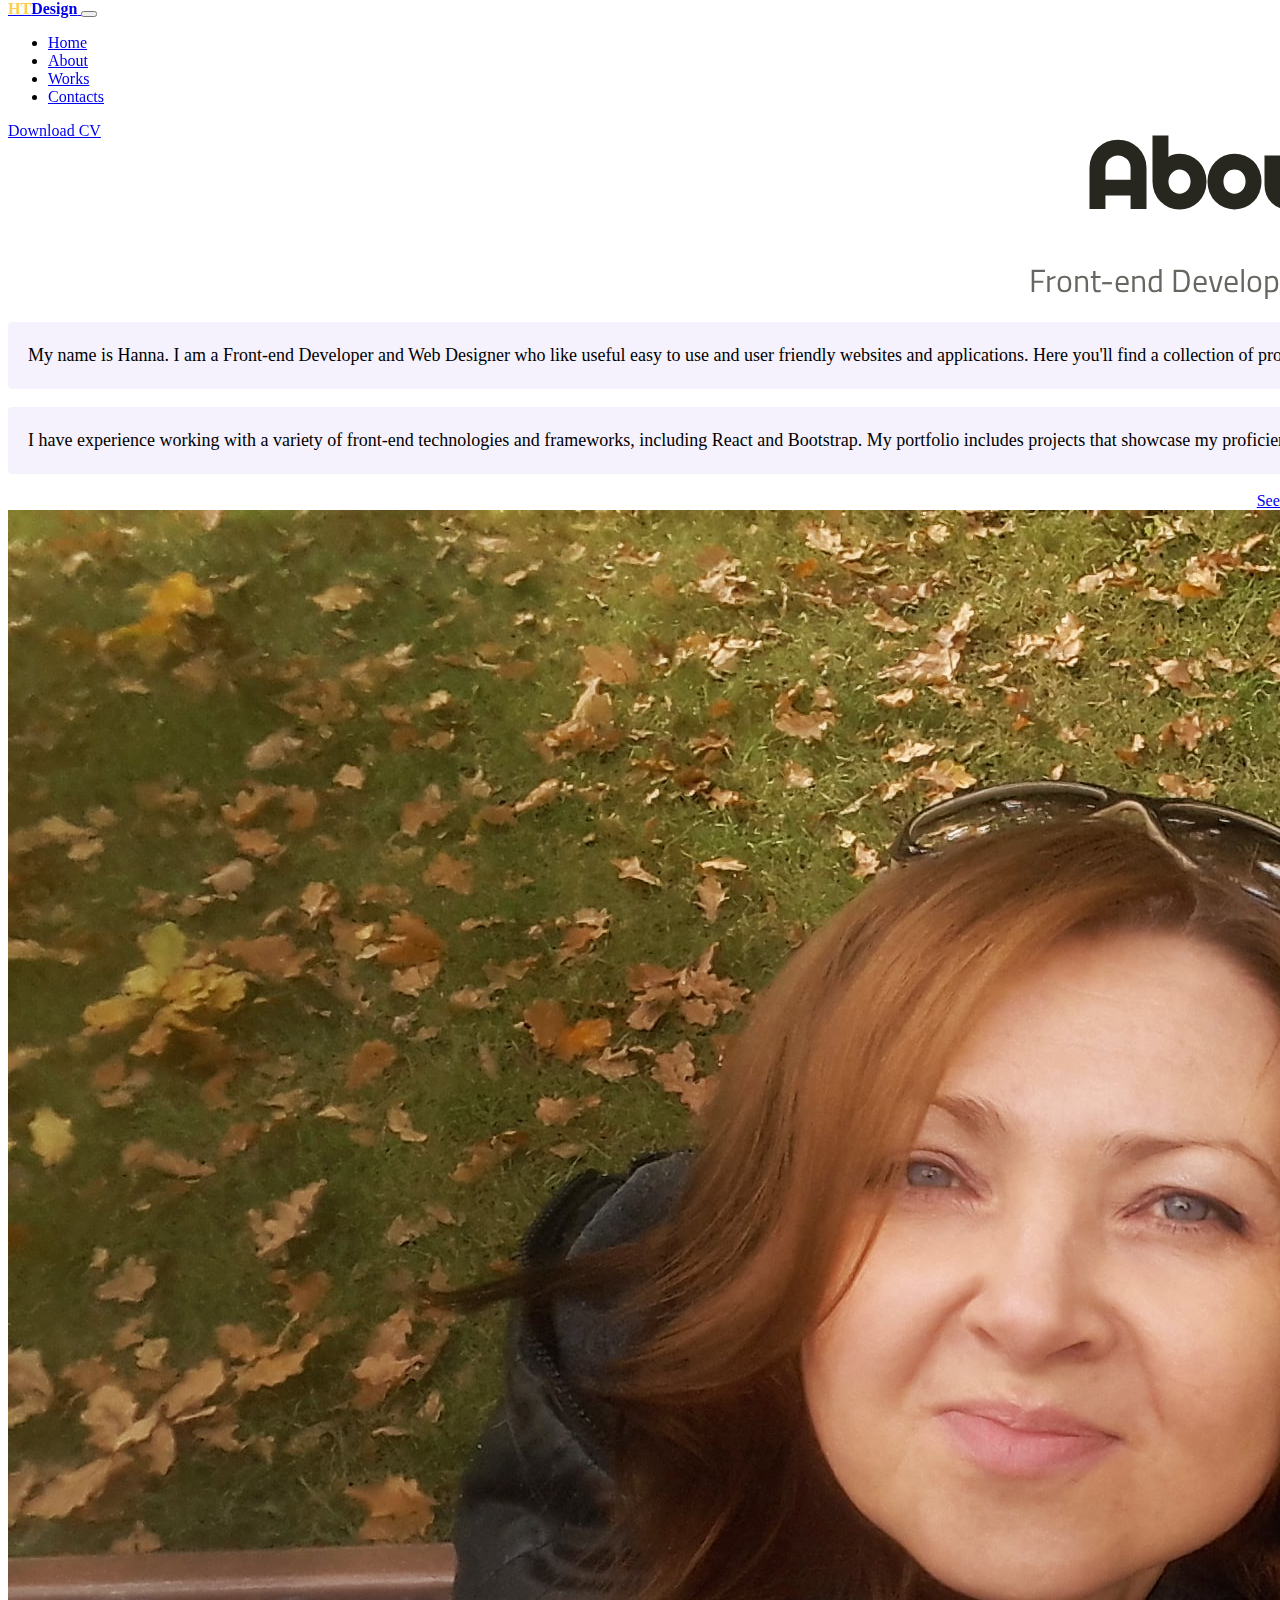
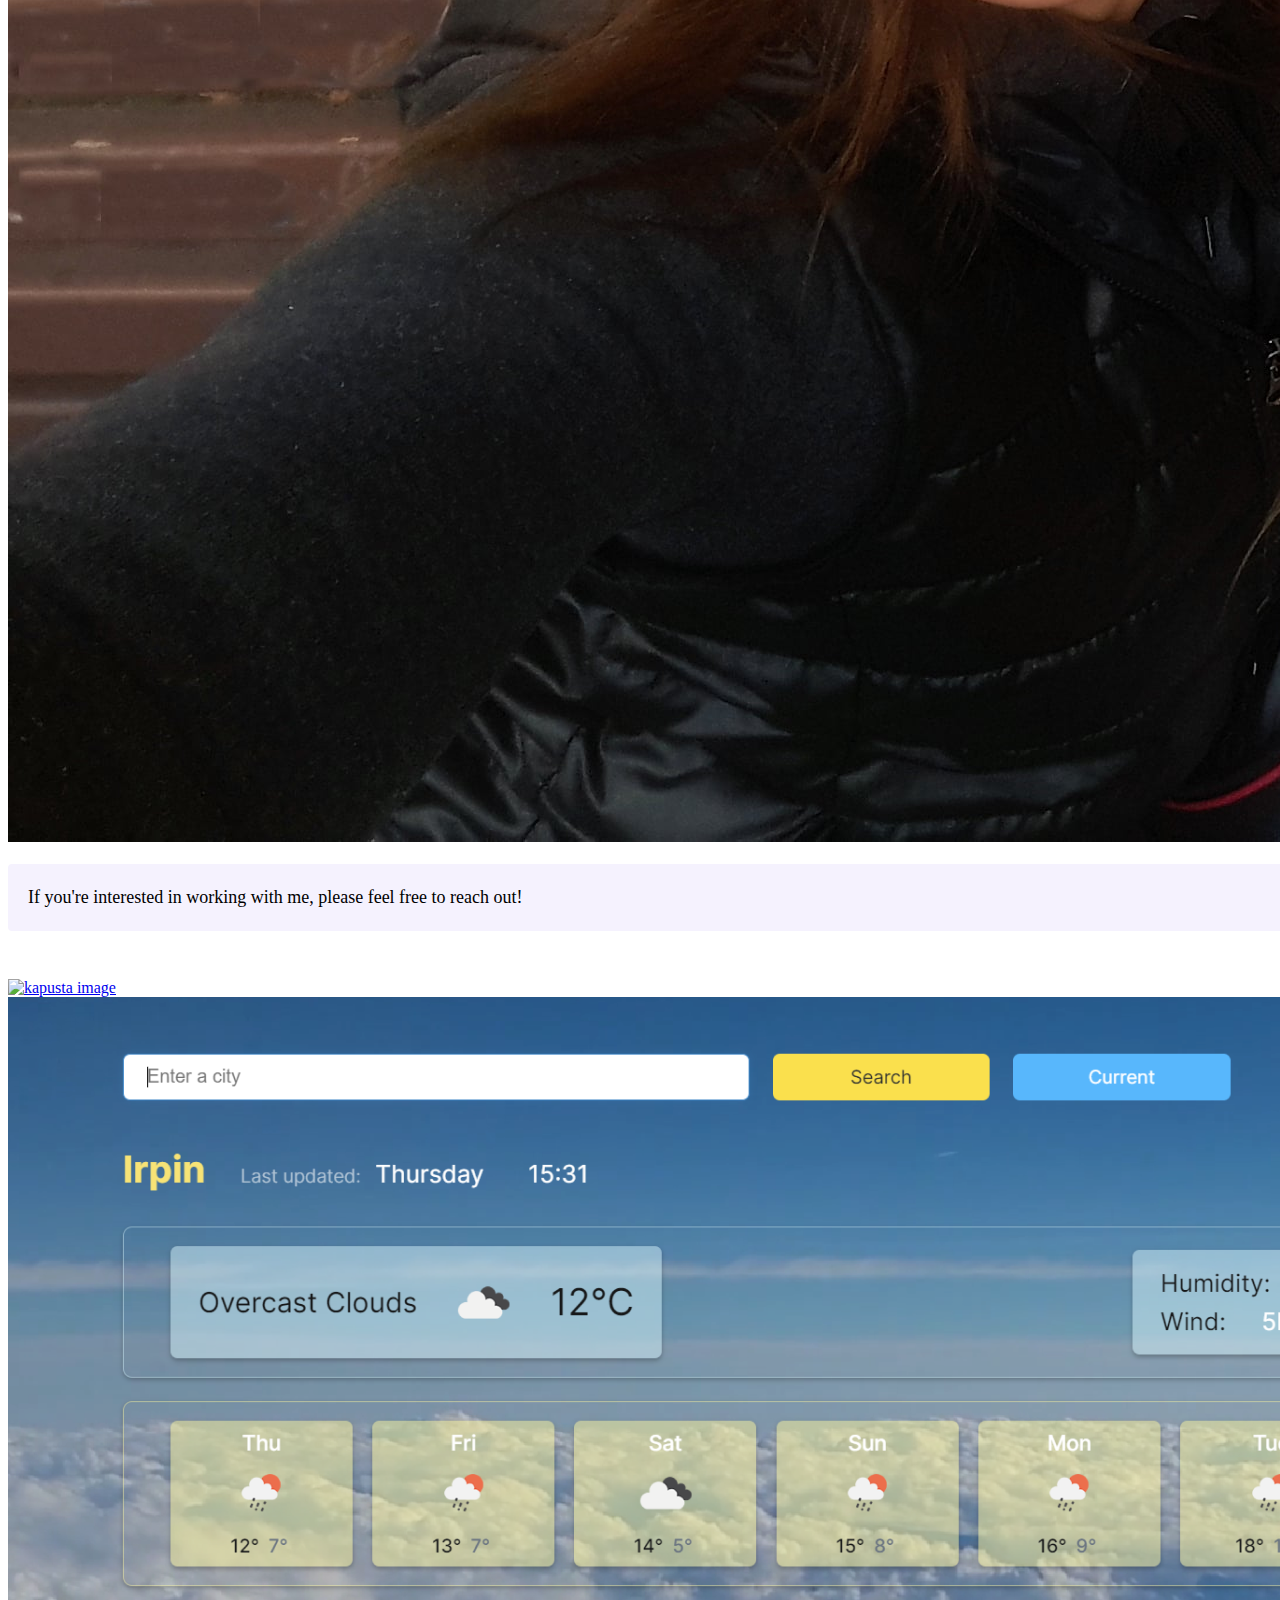
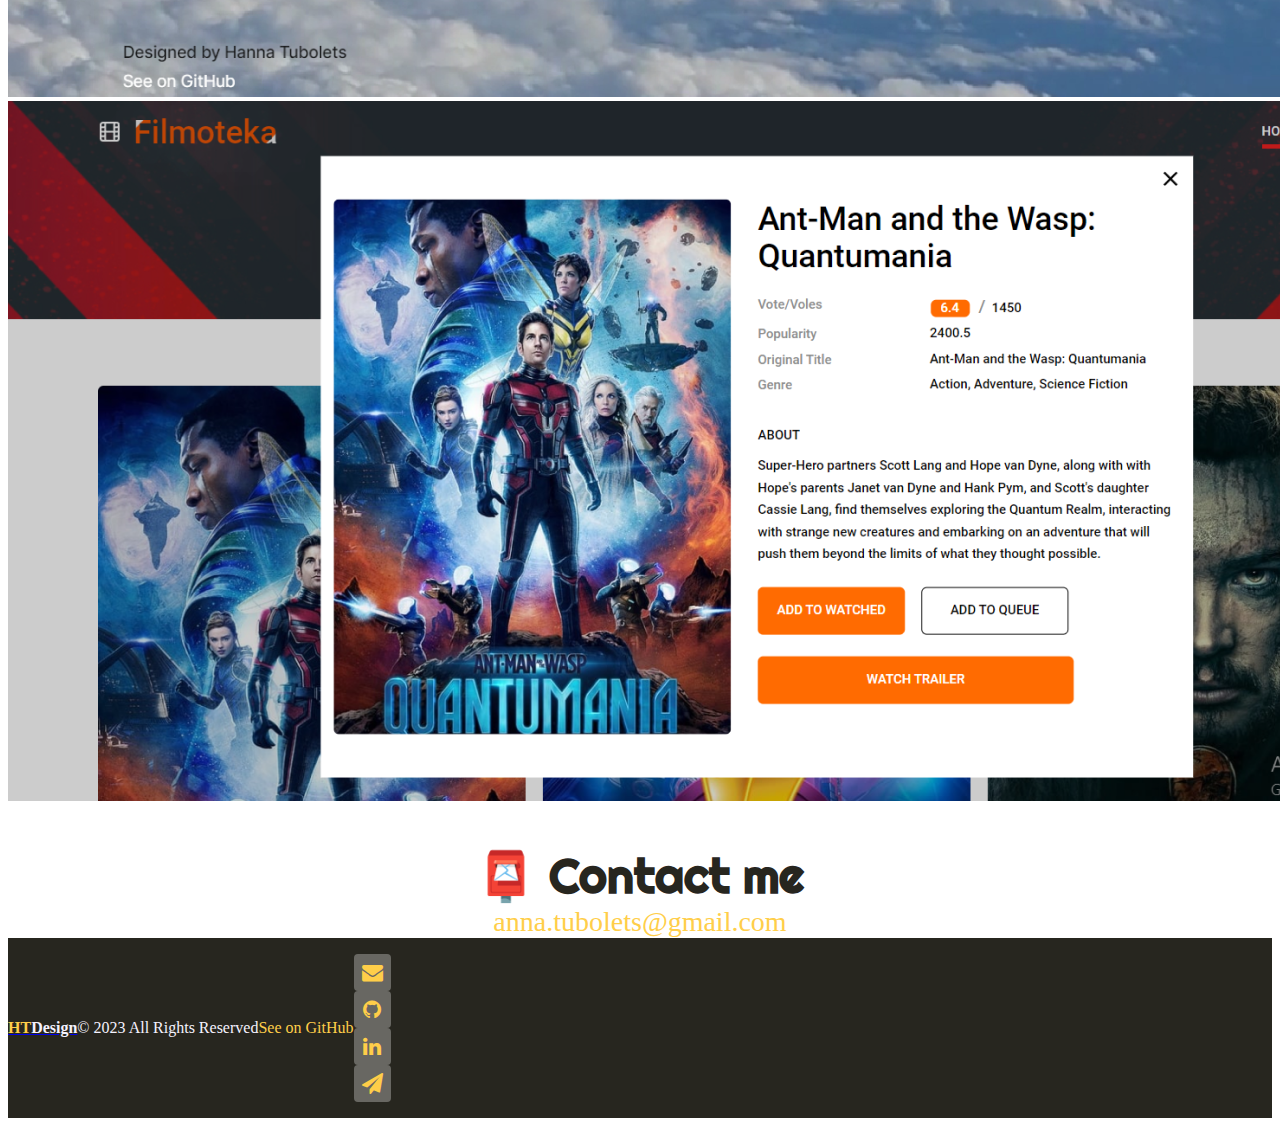
==== about.html @ 60e2f63e "Added link GitHub in footer" ====
<!DOCTYPE html>
<html lang="en">
  <head>
    <meta charset="UTF-8" />
    <meta http-equiv="X-UA-Compatible" content="IE=edge" />
    <meta name="viewport" content="width=device-width, initial-scale=1.0" />
    <meta
      name="description"
      content="About Hanna Tubolets, Front-end developer based in Europe"
    />
    <link rel="stylesheet" href="/src/style.css" />
    <link
      href="https://cdn.jsdelivr.net/npm/bootstrap@5.0.2/dist/css/bootstrap.min.css"
      rel="stylesheet"
      integrity="sha384-EVSTQN3/azprG1Anm3QDgpJLIm9Nao0Yz1ztcQTwFspd3yD65VohhpuuCOmLASjC"
      crossorigin="anonymous"
    />

    <title>About Front-end developer Hanna Tubolets</title>
    <link rel="preconnect" href="https://fonts.googleapis.com" />
    <link rel="preconnect" href="https://fonts.gstatic.com" crossorigin />
    <link
      href="https://fonts.googleapis.com/css2?family=Righteous&family=Titillium+Web:wght@400;600;700;900&display=swap"
      rel="stylesheet"
    />
    <link
      href="//maxcdn.bootstrapcdn.com/font-awesome/4.5.0/css/font-awesome.min.css"
      rel="stylesheet"
    />
  </head>
  <body>
    <header class="header">
      <nav class="navbar navbar-expand-lg navbar-dark bg-dark pt-3 pb-3">
        <div class="container">
          <a class="navbar-brand" href="/index.html" title="Homepage"
            ><span class="yellow"><b>HT</b></span
            ><b>Design</b>
          </a>
          <button
            class="navbar-toggler"
            type="button"
            data-bs-toggle="collapse"
            data-bs-target="#navbarNav"
            aria-controls="navbarNav"
            aria-expanded="false"
            aria-label="Toggle navigation"
          >
            <span class="navbar-toggler-icon"></span>
          </button>
          <div class="collapse navbar-collapse" id="navbarNav">
            <ul class="navbar-nav">
              <li class="nav-item">
                <a
                  class="nav-link active"
                  aria-current="page"
                  href="/index.html"
                  title="Homepage"
                  >Home</a
                >
              </li>
              <li class="nav-item">
                <a
                  class="nav-link"
                  href="/about.html"
                  title="About Hanna Tubolets"
                  >About</a
                >
              </li>
              <li class="nav-item">
                <a
                  class="nav-link"
                  href="/works.html"
                  title="Front-end projects of Hanna Tubolets"
                  >Works</a
                >
              </li>
              <li class="nav-item">
                <a
                  class="nav-link"
                  href="/contacts.html"
                  title="Hanna Tubolets contact information"
                  >Contacts</a
                >
              </li>
            </ul>
          </div>
          <a
            href="https://drive.google.com/file/d/14vQZmYTG_U59ZghDZFjFi8AMeoW-Ms3b/view?usp=share_link"
            class="btn btn-outline-warning px-4"
            download=""
            target="_blank"
            title="Download CV"
            >Download CV</a
          >
        </div>
      </nav>
    </header>

    <main>
      <div class="about-paragraphs about">
        <button onclick="topFunction()" id="myBtn" title="Go to top">
          Top
        </button>
        <div class="container">
          <div class="row">
            <div class="col-lg-6">
              <h1 class="main-heading">About m<span class="yellow">e</span></h1>
              <h3 class="sub-heading mb-5">
                Front-end Developer from Irpin, Ukraine
              </h3>
              <p class="txt">
                My name is Hanna. I am a Front-end Developer and Web Designer
                who like useful easy to use and user friendly websites and
                applications. Here you'll find a collection of projects that
                demonstrate my skills and expertise in creating visually
                appealing and functional user interfaces using HTML, CSS,
                JavaScript and React.
              </p>
              <p class="txt">
                I have experience working with a variety of front-end
                technologies and frameworks, including React and Bootstrap. My
                portfolio includes projects that showcase my proficiency in
                these tools and techniques, as well as my ability to design
                responsive and accessible user interfaces.
              </p>

              <div class="center">
                <a
                  href="works.html"
                  class="btn btn-warning mt-3 mb-5 btn-lg px-5 center"
                  title="Hanna Tubolets contacts"
                >
                  See Projects
                </a>
              </div>
            </div>
            <div class="col-lg-6">
              <img
                src="src/images/hanna-tubolets-2.jpg"
                alt="Hanna Tubolets"
                class="img-fluid shadow p-2 mb-3 bg-body rounded mt-5"
              />
              <p class="txt">
                If you're interested in working with me, please feel free to
                reach out!
              </p>
            </div>
          </div>
        </div>
      </div>

      <div class="container">
        <div class="row">
          <div class="col-sm-4">
            <a
              href="https://hannatubolets.github.io/kapusta-team-project/login"
              target="_blank"
              title="kapusta app link"
            >
              <img
                class="img-fluid rounded shadow p-2 mb-5 bg-body rounded"
                src="/src/images/Kapusta-img.png"
                alt="kapusta image"
              />
            </a>
          </div>

          <div class="col-sm-4">
            <a
              href="https://friendly-arithmetic-50e5c3.netlify.app/"
              target="_blank"
              title="weather app link"
            >
              <img
                class="img-fluid rounded shadow p-2 mb-5 bg-body rounded"
                src="/src/images/weather-img.png"
                alt="weather image"
              />
            </a>
          </div>

          <div class="col-sm-4">
            <a
              href="https://hannatubolets.github.io/filmoteka-team-project/"
              target="_blank"
              title="filmoteka app link"
            >
              <img
                class="img-fluid rounded shadow p-2 mb-5 bg-body rounded"
                src="/src/images/filmoteka-img.png"
                alt="filmoteka image"
              />
            </a>
          </div>
        </div>
      </div>
    </main>

    <footer>
      <div id="contact" class="mb-5">
        <h2 class="contact-heading mt-5">📮 Contact me</h2>
        <a
          href="mailto:anna.tubolets@gmail.com"
          class="email-link"
          title="Hanna Tubolets contact email"
        >
          anna.tubolets@gmail.com
        </a>
      </div>

      <div class="footer">
        <div
          class="container d-flex justify-content-between align-content-center footer"
        >
          <a
            class="navbar-brand text-decoration-none"
            href="/index.html"
            title="Homepage"
            ><span class="yellow"><b>HT</b></span
            ><b class="logo">Design</b>
          </a>
          © 2023 All Rights Reserved
          <a
            href="https://github.com/HannaTubolets/bootstrap-hw-portfolio"
            class="yellow github-link"
            target="_blank"
            title="Hanna Tubolets portfolio on GitHub"
            >See on GitHub</a
          >
          <div class="d-flex justify-content-center">
            <a
              href="mailto:anna.tubolets@gmail.com"
              class="email-link text-decoration-none mx-2 social-link"
              target="_blank"
              title="Hanna Tubolets contact email"
              ><i class="fa fa-solid fa-envelope"></i
            ></a>
            <a
              href="https://github.com/HannaTubolets"
              class="email-link text-decoration-none mx-2 social-link"
              target="_blank"
              title="Hanna Tubolets GitHub link"
              ><i class="fa fa-brands fa-github"></i
            ></a>
            <a
              href="https://www.linkedin.com/in/hanna-tubolets/"
              class="email-link text-decoration-none mx-2 social-link"
              target="_blank"
              title="Hanna Tubolets linkedin link"
              ><i class="fa fa-brands fa-linkedin"></i
            ></a>
            <a
              href="https://t.me/Hanna_HTDesign"
              class="email-link text-decoration-none mx-2 social-link"
              target="_blank"
              title="Hanna Tubolets Telegram link"
              ><i class="fa fa-solid fa-paper-plane"></i
            ></a>
          </div>
        </div>
      </div>
    </footer>

    <script src="src/index.js"></script>

    <script
      src="https://cdn.jsdelivr.net/npm/bootstrap@5.0.2/dist/js/bootstrap.bundle.min.js"
      integrity="sha384-MrcW6ZMFYlzcLA8Nl+NtUVF0sA7MsXsP1UyJoMp4YLEuNSfAP+JcXn/tWtIaxVXM"
      crossorigin="anonymous"
    ></script>
  </body>
</html>
---- src/style.css ----
:root {
  --primary-color: #ffce49;
  --secondary-color: #f5f2fe;
  --box-shadow: 0 5px 10px rgba(0, 0, 0, 0.3);
  --heading-font-family: 'Righteous', serif;
  --default-font-family: 'Titillium Web', sans-serif;
}

*/ body {
  margin: 0px auto;
  max-width: 100%;
  font-family: var(--default-font-family);
}

h1,
h2,
h3,
h4,
h5,
h6 {
  color: #27261f;
  font-family: var(--heading-font-family);
  font-weight: bold;
  margin-bottom: 0;
}

.logo {
  color: var(--secondary-color);
}

p {
  font-weight: normal;
}

.section {
  margin-top: 80px;
  margin-bottom: 80px;
}

.hero {
  background: var(--secondary-color);
  text-align: center;
  padding: 160px 16px 80px;
}

.main-heading {
  font-size: 96px;
  text-align: center;
  margin-top: 48px;
}

.yellow {
  color: var(--primary-color);
}

.heading {
  margin-top: 80px;
  font-size: 32px;
  font-family: 'Titillium Web';
}

.upper-heading,
.contact-heading {
  font-size: 48px;
  text-align: center;
}

.sub-heading {
  font-size: 32px;
  font-family: 'Titillium Web';
  font-weight: 400;
  opacity: 0.7;
  text-align: center;
  margin-top: 24px;
}

.txt {
  background: var(--secondary-color);
  padding: 20px;
  border-radius: 4px;
  font-size: 18px;
  line-height: 1.5;
  text-align: left;
}

.about-paragraphs {
  display: flex;
  margin: 30px 0;
}

.email-link {
  display: flex;
  justify-content: center;
  color: var(--primary-color);
  font-size: 28px;
  text-decoration: none;

  transition-property: color;
  transition-duration: 250ms;
  transition-timing-function: cubic-bezier(0.4, 0, 0.2, 1);
}

.email-link:hover {
  text-decoration: underline;
  color: #555;
}

.center {
  display: flex;
  align-content: center;
  margin: 0 auto;
}

.footer {
  background-color: #27261f;
  color: var(--secondary-color);
  padding: 8px 0;
  display: flex;
  flex-wrap: wrap;
  align-items: center;
}

.contact-block {
  background-color: var(--secondary-color);
  border-radius: 4px;
  padding: 24px 120px;
  display: flex;
  flex-wrap: wrap;
  align-items: center;
  justify-content: space-between;
}

.social-link {
  font-size: 21px;
  padding: 8px;
  background: rgba(255, 255, 255, 0.3);
  border-radius: 4px;
}

.social-link:hover {
  color: var(--secondary-color);
}

.header {
  position: fixed;
  top: 0;
  width: 100%;
}

.about {
  margin-top: 64px;
}

.github-link {
  text-decoration: none;
  transition-property: color;
  transition-duration: 250ms;
  transition-timing-function: cubic-bezier(0.4, 0, 0.2, 1);
}

.github-link:hover {
  color: var(--secondary-color);
}

@media (max-width: 768px) {
  .main-heading {
    font-size: 48px;
    line-height: 1.5;
  }

  .upper-heading {
    font-size: 32px;
    text-align: center;
  }

  .app-heading,
  .contact-heading {
    text-align: center;
    font-size: 32px;
  }

  .app-link {
    display: block;
    text-align: center;
    margin-top: 40px;
  }

  .section {
    margin-top: 64px;
    margin-bottom: 64px;
  }

  .more-link {
    text-align: center;
  }

  .hero {
    padding: 120px 16px;
  }

  .heading {
    margin-top: 80px;
  }

  .sub-heading {
    font-size: 24px;
  }
}

/* Up-button */
#myBtn {
  display: none; /* Hidden by default */
  position: fixed; /* Fixed/sticky position */
  bottom: 20px; /* Place the button at the bottom of the page */
  right: 30px; /* Place the button 30px from the right */
  z-index: 99; /* Make sure it does not overlap */
  border: none; /* Remove borders */
  outline: none; /* Remove outline */
  background-color: var(--primary-color); /* Set a background color */
  color: #27261f; /* Text color */
  cursor: pointer; /* Add a mouse pointer on hover */
  padding: 15px; /* Some padding */
  border-radius: 4px; /* Rounded corners */
  font-size: 18px; /* Increase font size */

  transition-property: color, background-color;
  transition-duration: 250ms;
  transition-timing-function: cubic-bezier(0.4, 0, 0.2, 1);
}

#myBtn:hover {
  background-color: #555; /* Add a dark-grey background on hover */
  color: white;
}
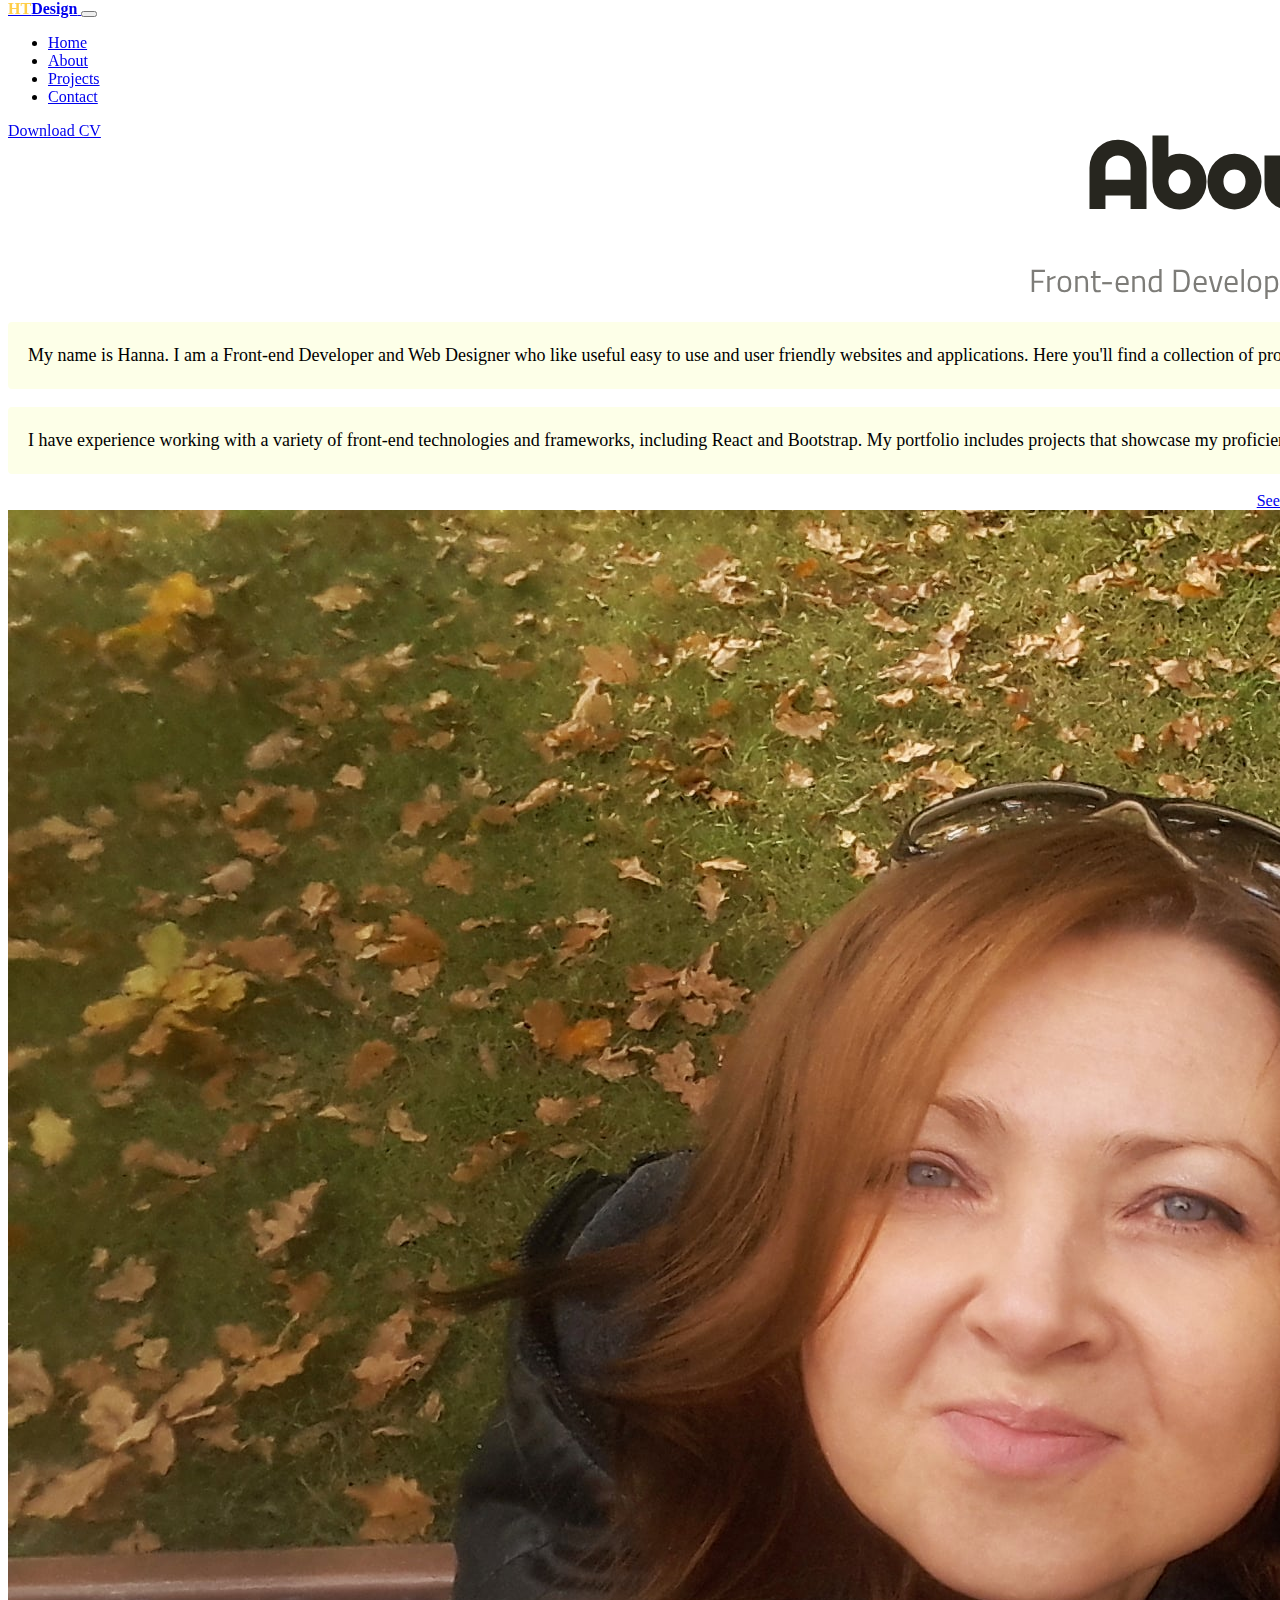
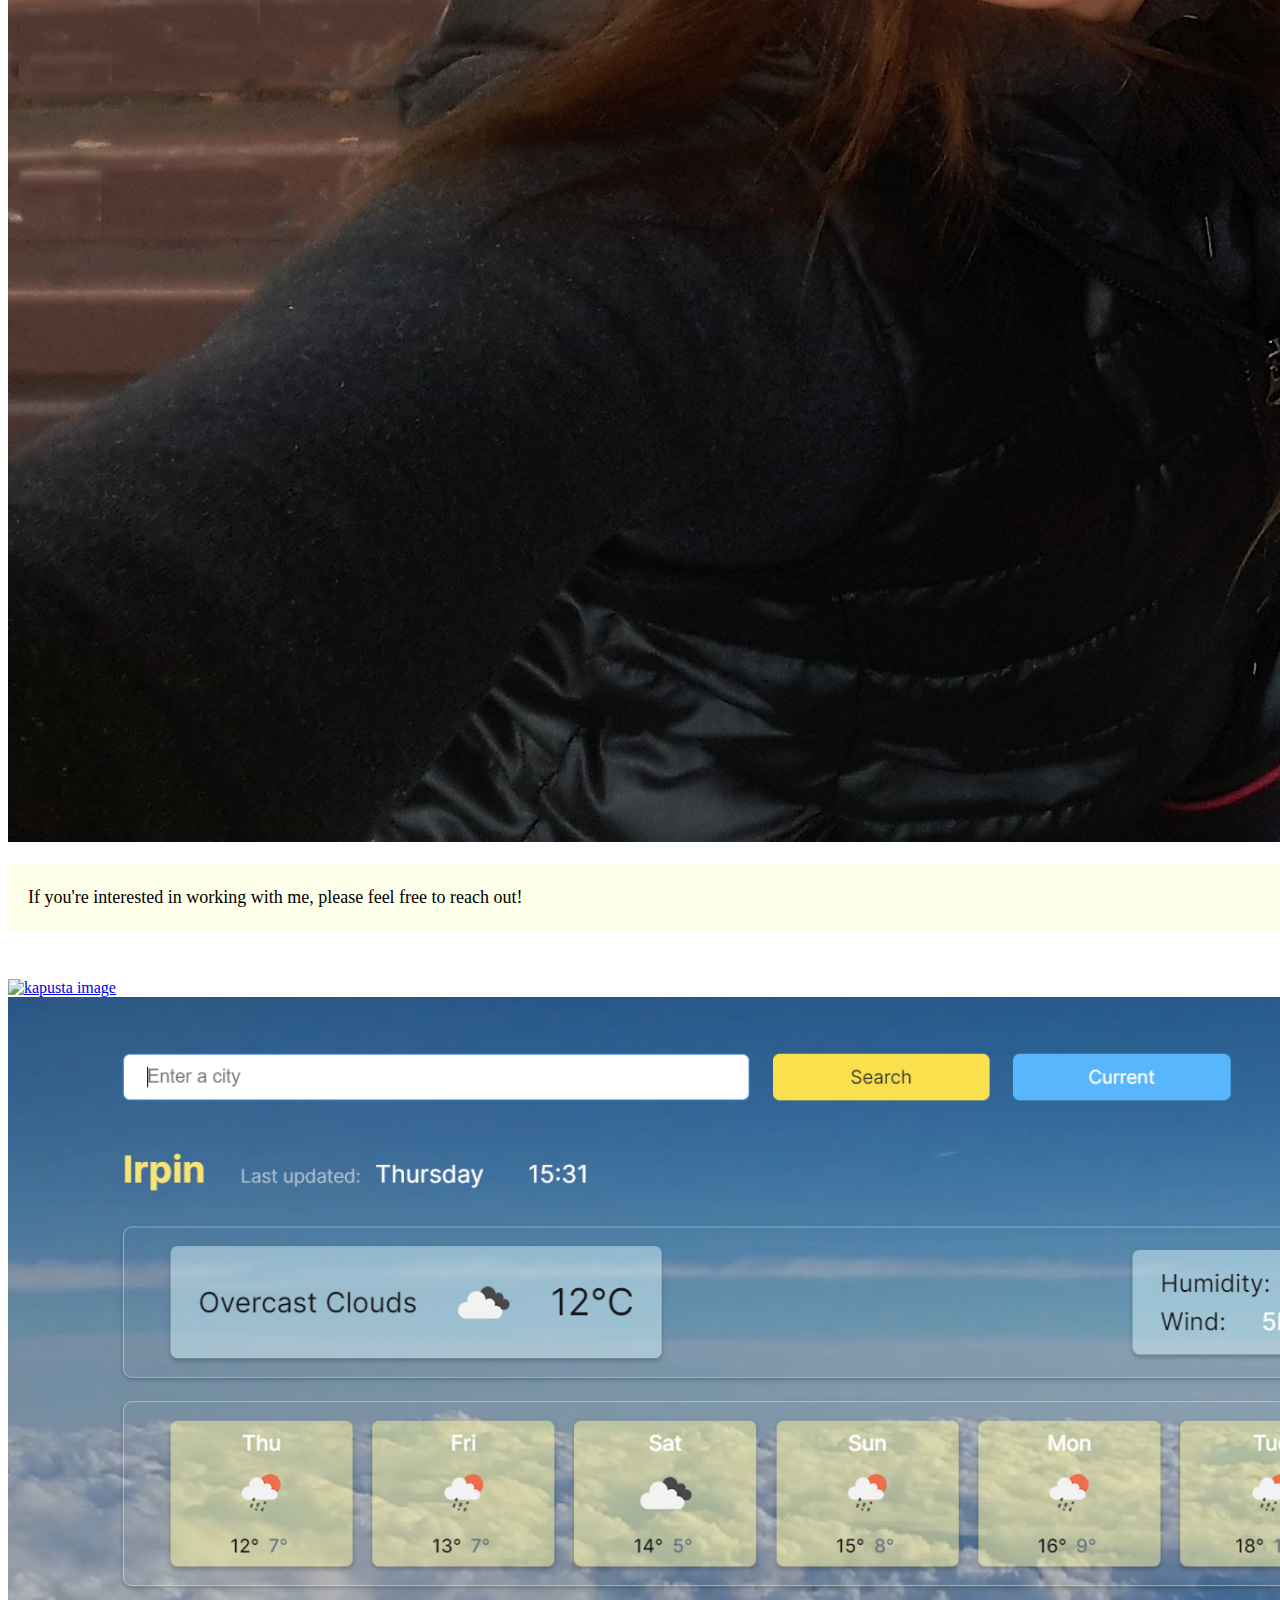
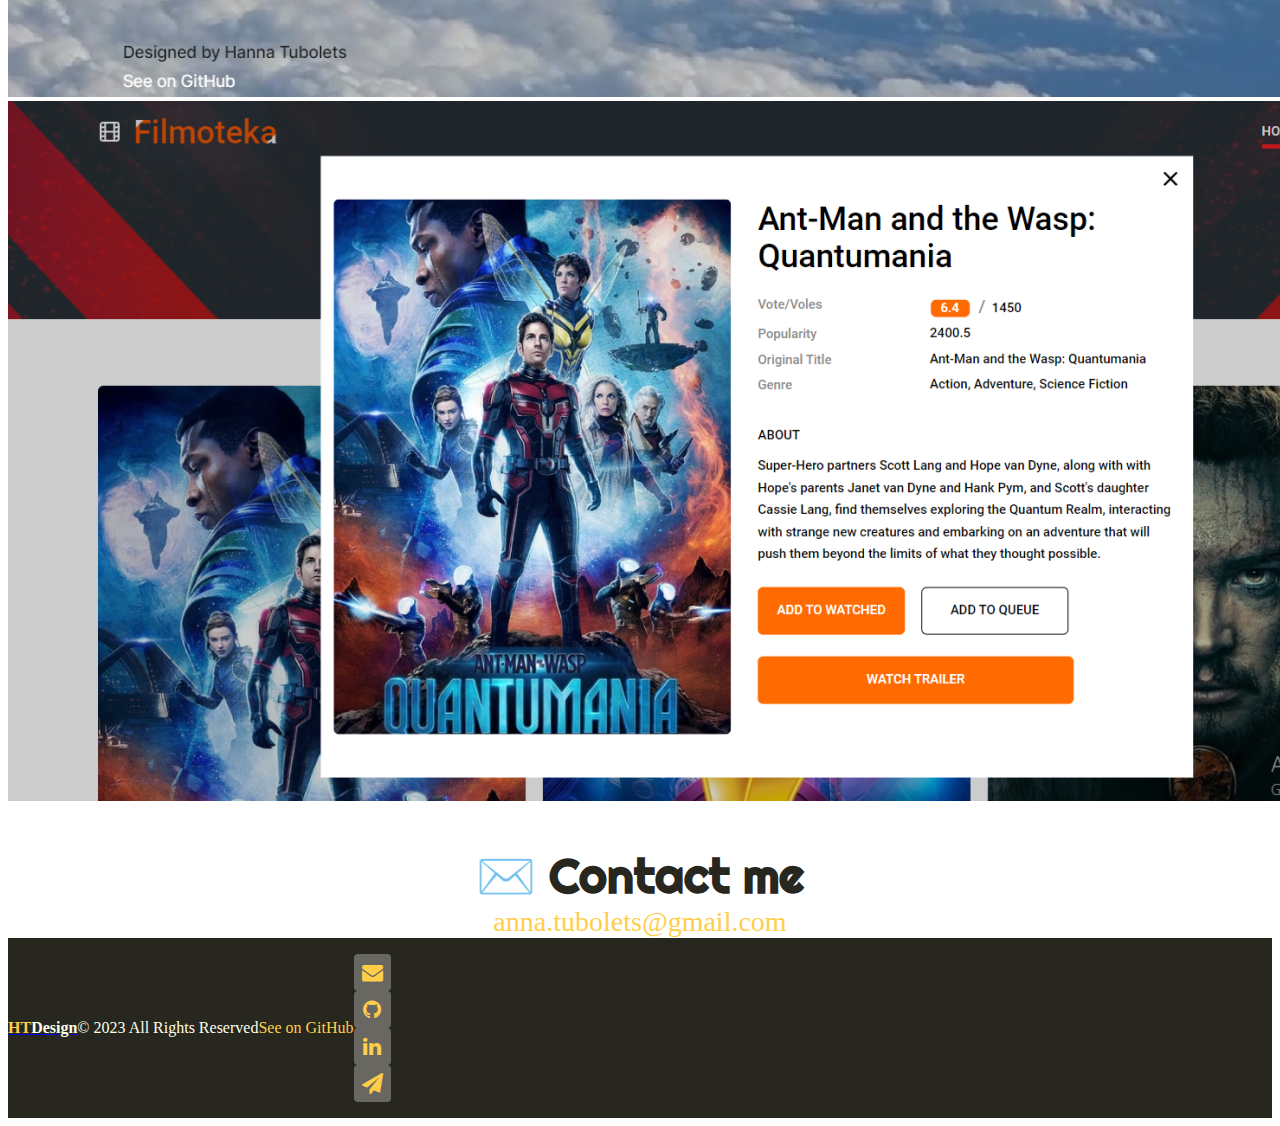
==== commit f5d41209: "Updated content" ====
--- a/about.html
+++ b/about.html
@@ -71,7 +71,7 @@
                   class="nav-link"
                   href="/works.html"
                   title="Front-end projects of Hanna Tubolets"
-                  >Works</a
+                  >Projects</a
                 >
               </li>
               <li class="nav-item">
@@ -79,13 +79,13 @@
                   class="nav-link"
                   href="/contacts.html"
                   title="Hanna Tubolets contact information"
-                  >Contacts</a
+                  >Contact</a
                 >
               </li>
             </ul>
           </div>
           <a
-            href="https://drive.google.com/file/d/14vQZmYTG_U59ZghDZFjFi8AMeoW-Ms3b/view?usp=share_link"
+            href="https://drive.google.com/file/d/18OqhcxaeWkLEpW-Mv34bX12qtZDySFBs/view?usp=sharing"
             class="btn btn-outline-warning px-4"
             download=""
             target="_blank"
@@ -198,7 +198,7 @@
 
     <footer>
       <div id="contact" class="mb-5">
-        <h2 class="contact-heading mt-5">📮 Contact me</h2>
+        <h2 class="contact-heading mt-5">✉️ Contact me</h2>
         <a
           href="mailto:anna.tubolets@gmail.com"
           class="email-link"
--- a/src/style.css
+++ b/src/style.css
@@ -1,6 +1,6 @@
 :root {
   --primary-color: #ffce49;
-  --secondary-color: #f5f2fe;
+  --secondary-color: #fdffe8;
   --box-shadow: 0 5px 10px rgba(0, 0, 0, 0.3);
   --heading-font-family: 'Righteous', serif;
   --default-font-family: 'Titillium Web', sans-serif;
@@ -69,7 +69,7 @@
   font-size: 32px;
   font-family: 'Titillium Web';
   font-weight: 400;
-  opacity: 0.7;
+  opacity: 0.6;
   text-align: center;
   margin-top: 24px;
 }
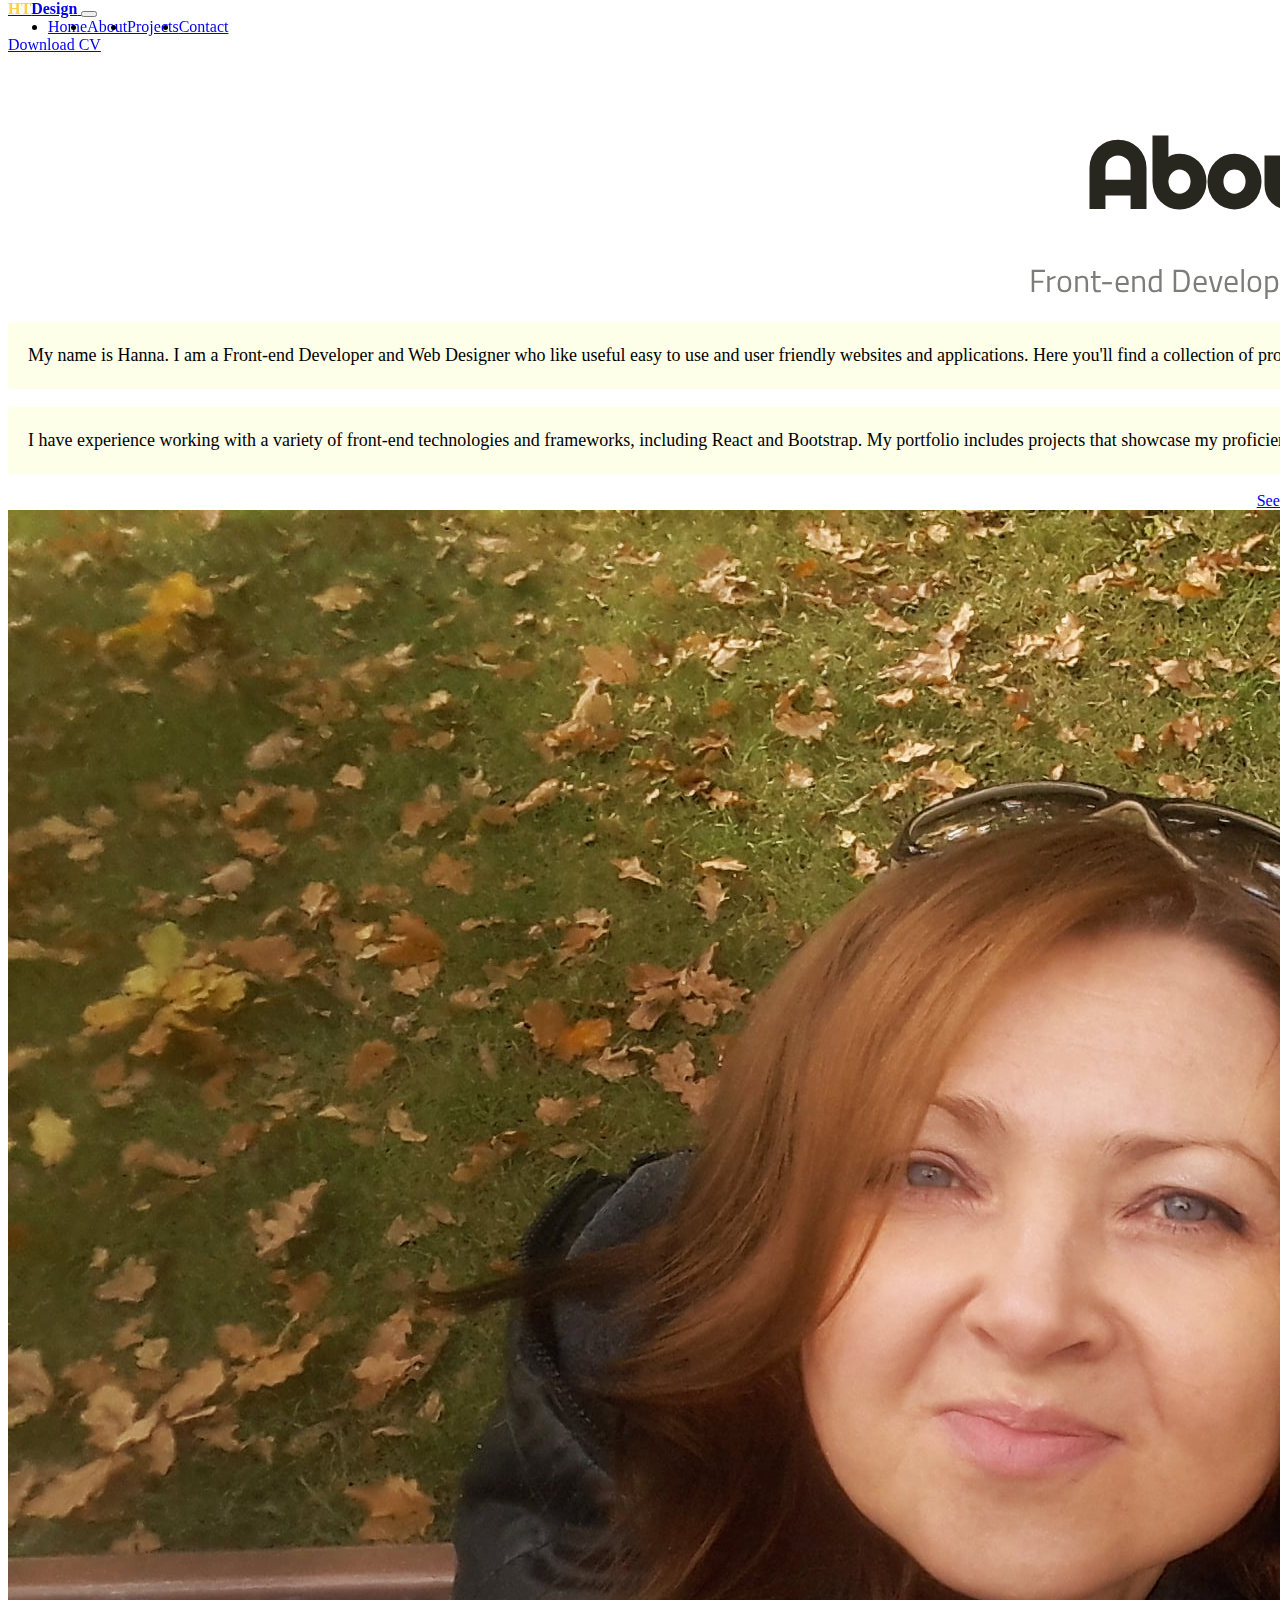
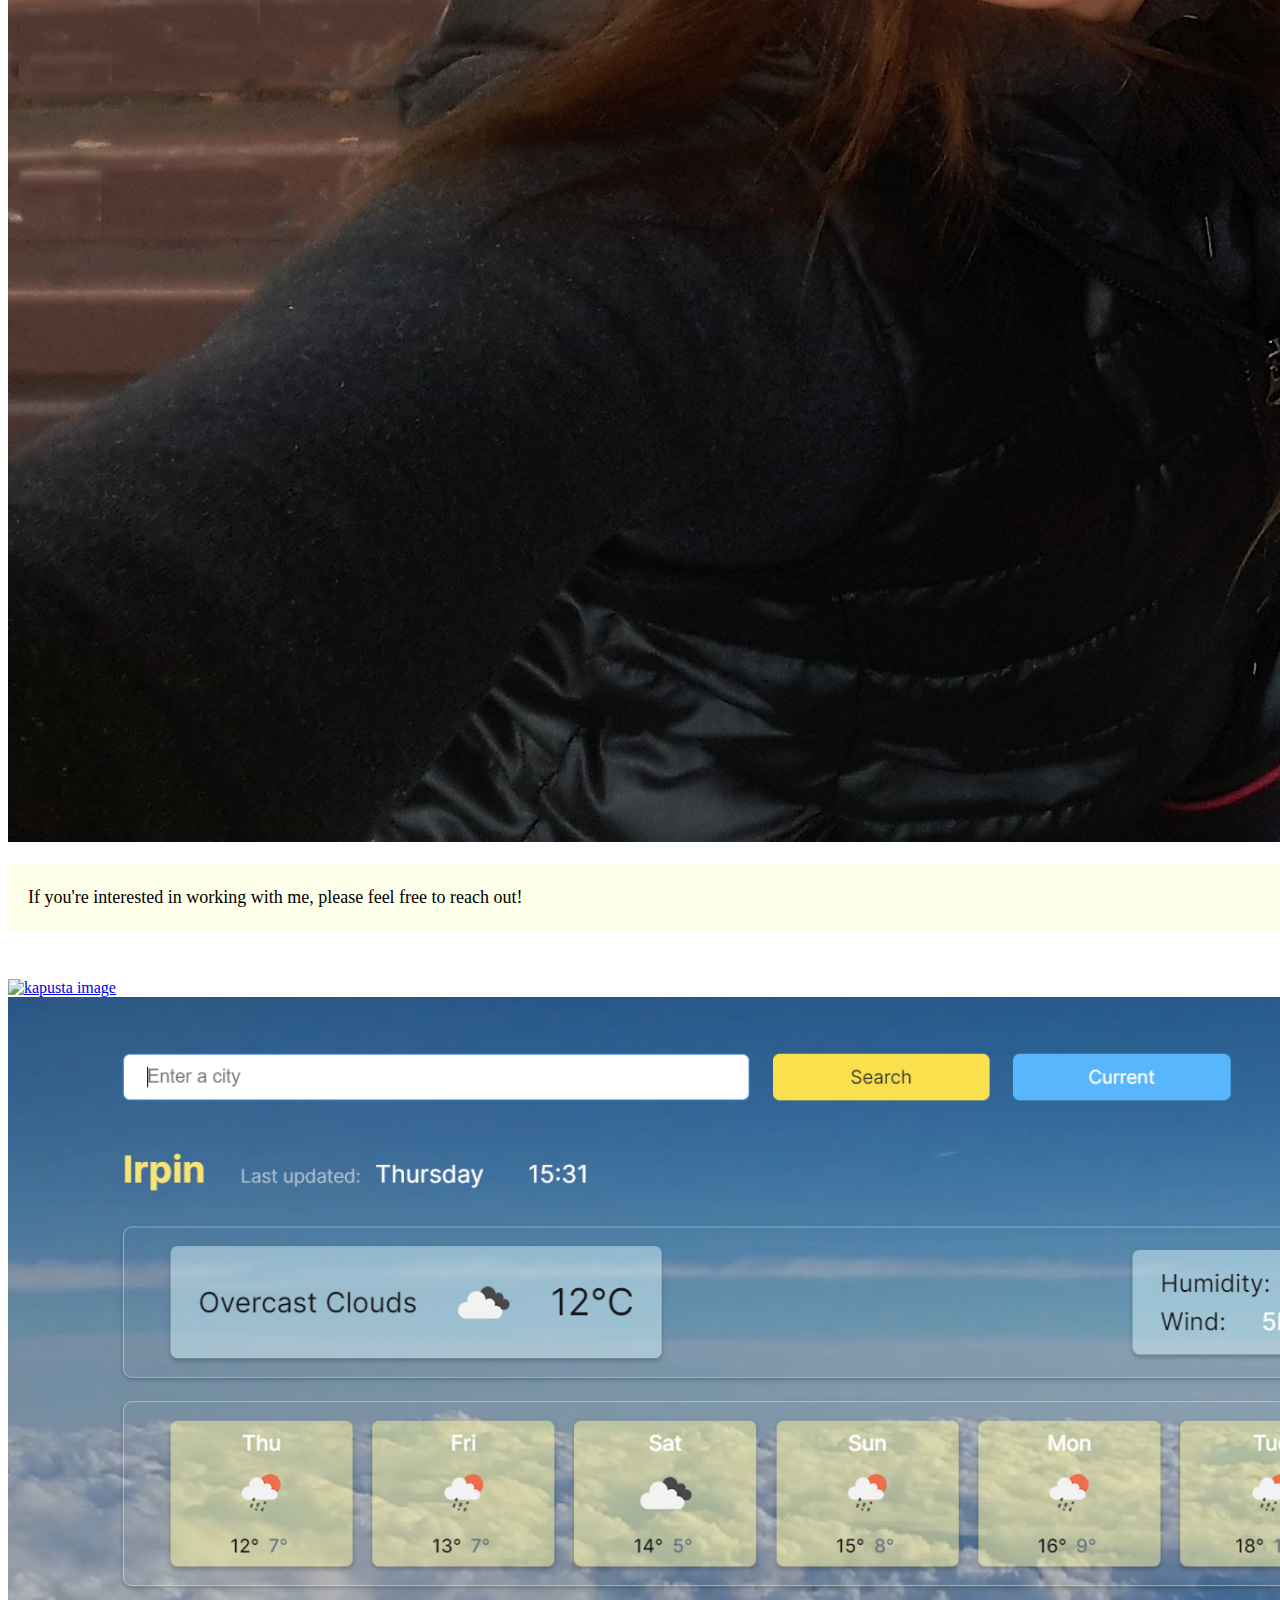
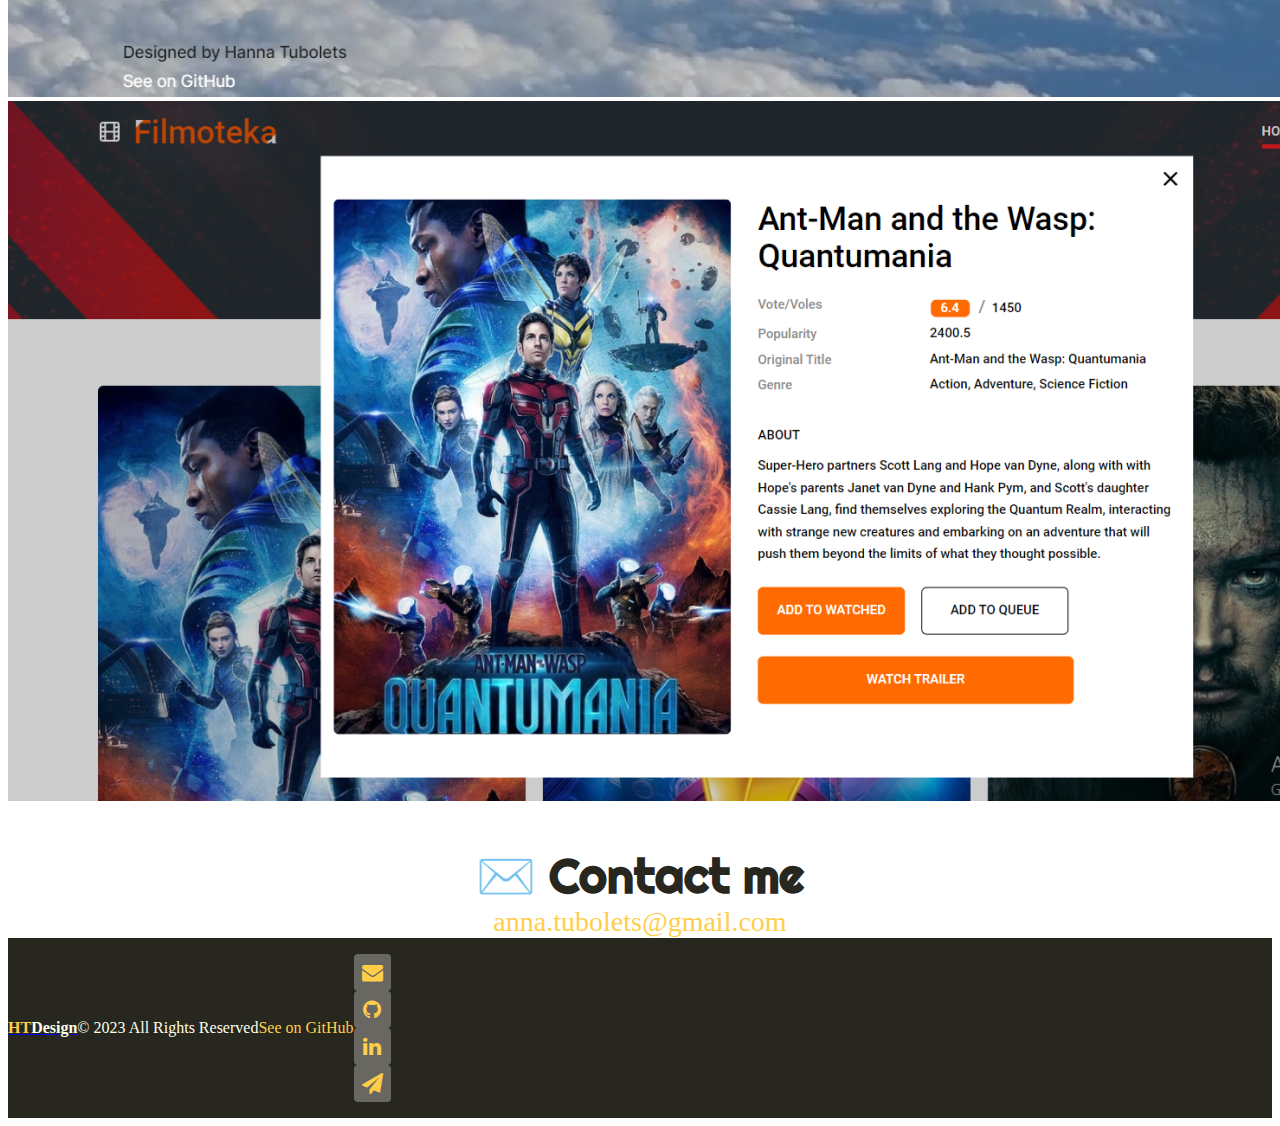
==== commit 1198c892: "Added favicon" ====
--- a/about.html
+++ b/about.html
@@ -48,7 +48,7 @@
             <span class="navbar-toggler-icon"></span>
           </button>
           <div class="collapse navbar-collapse" id="navbarNav">
-            <ul class="navbar-nav">
+            <ul class="navbar-nav center">
               <li class="nav-item">
                 <a
                   class="nav-link active"
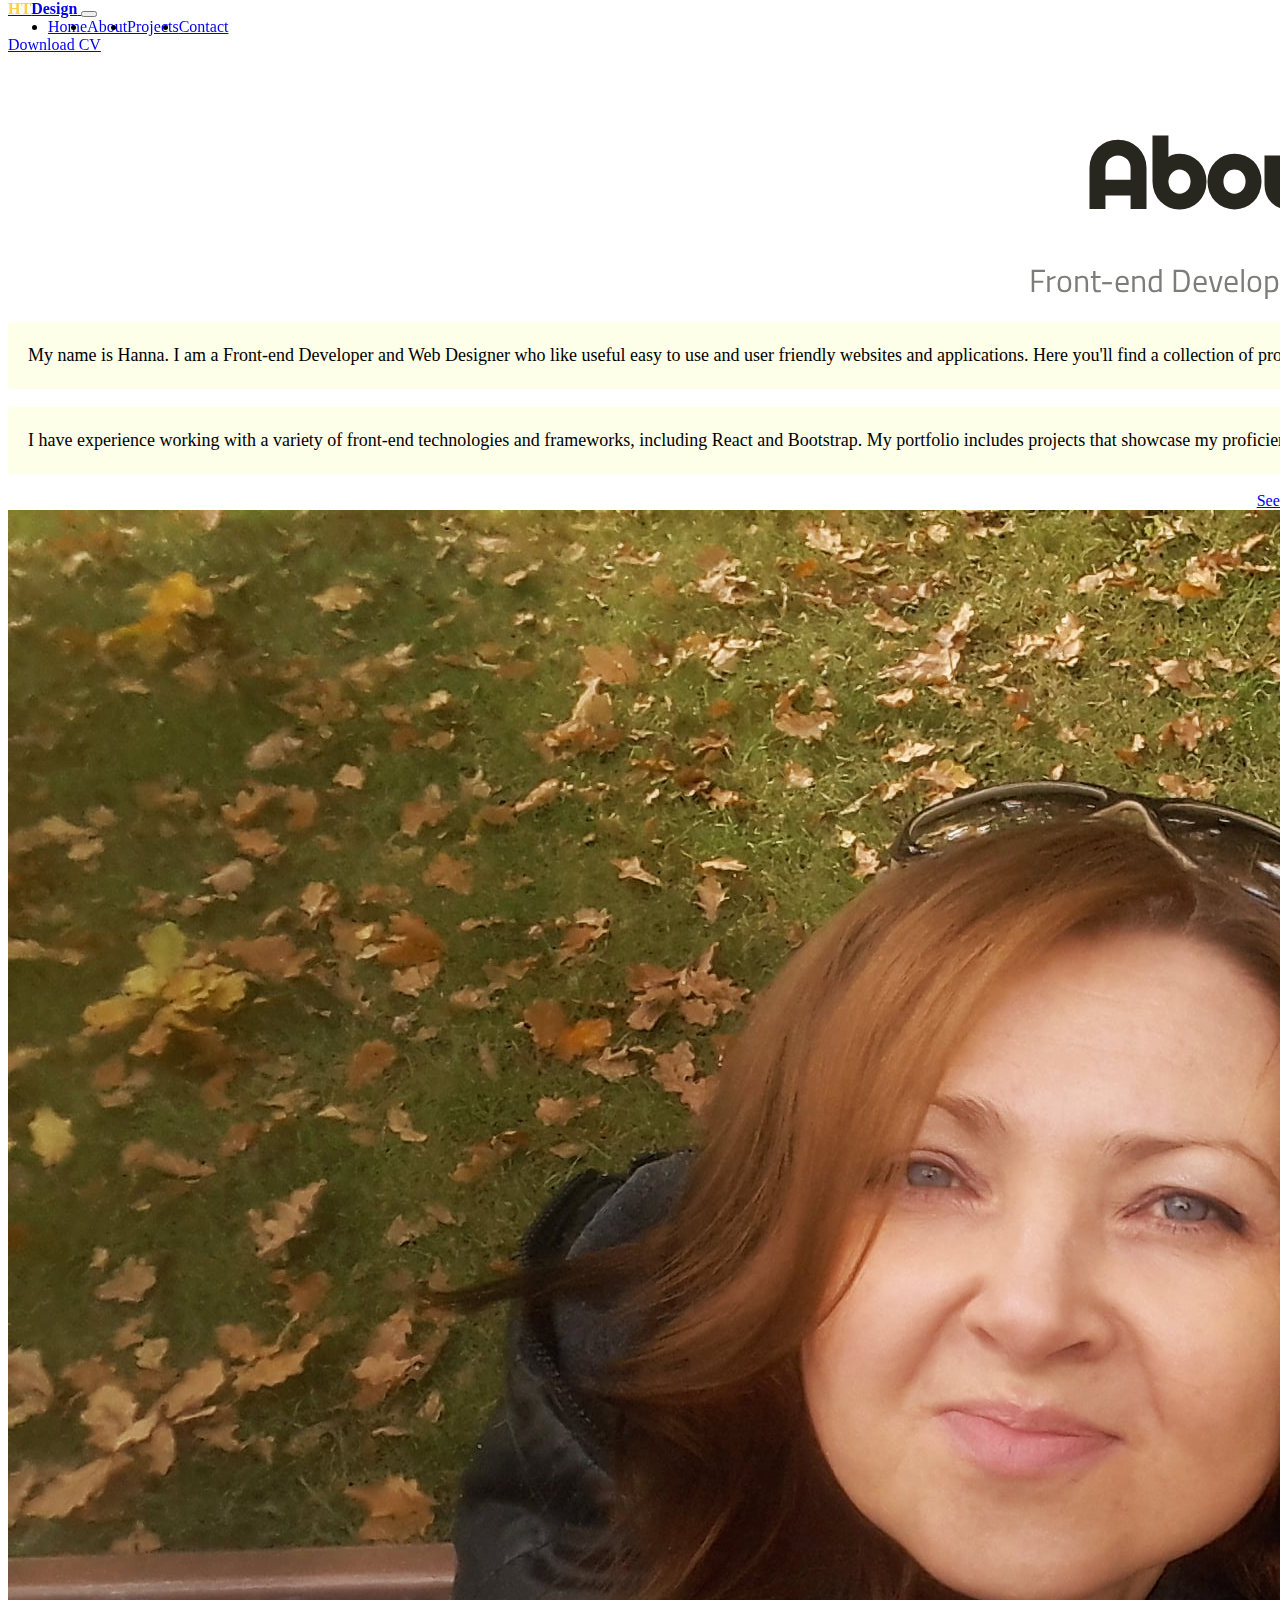
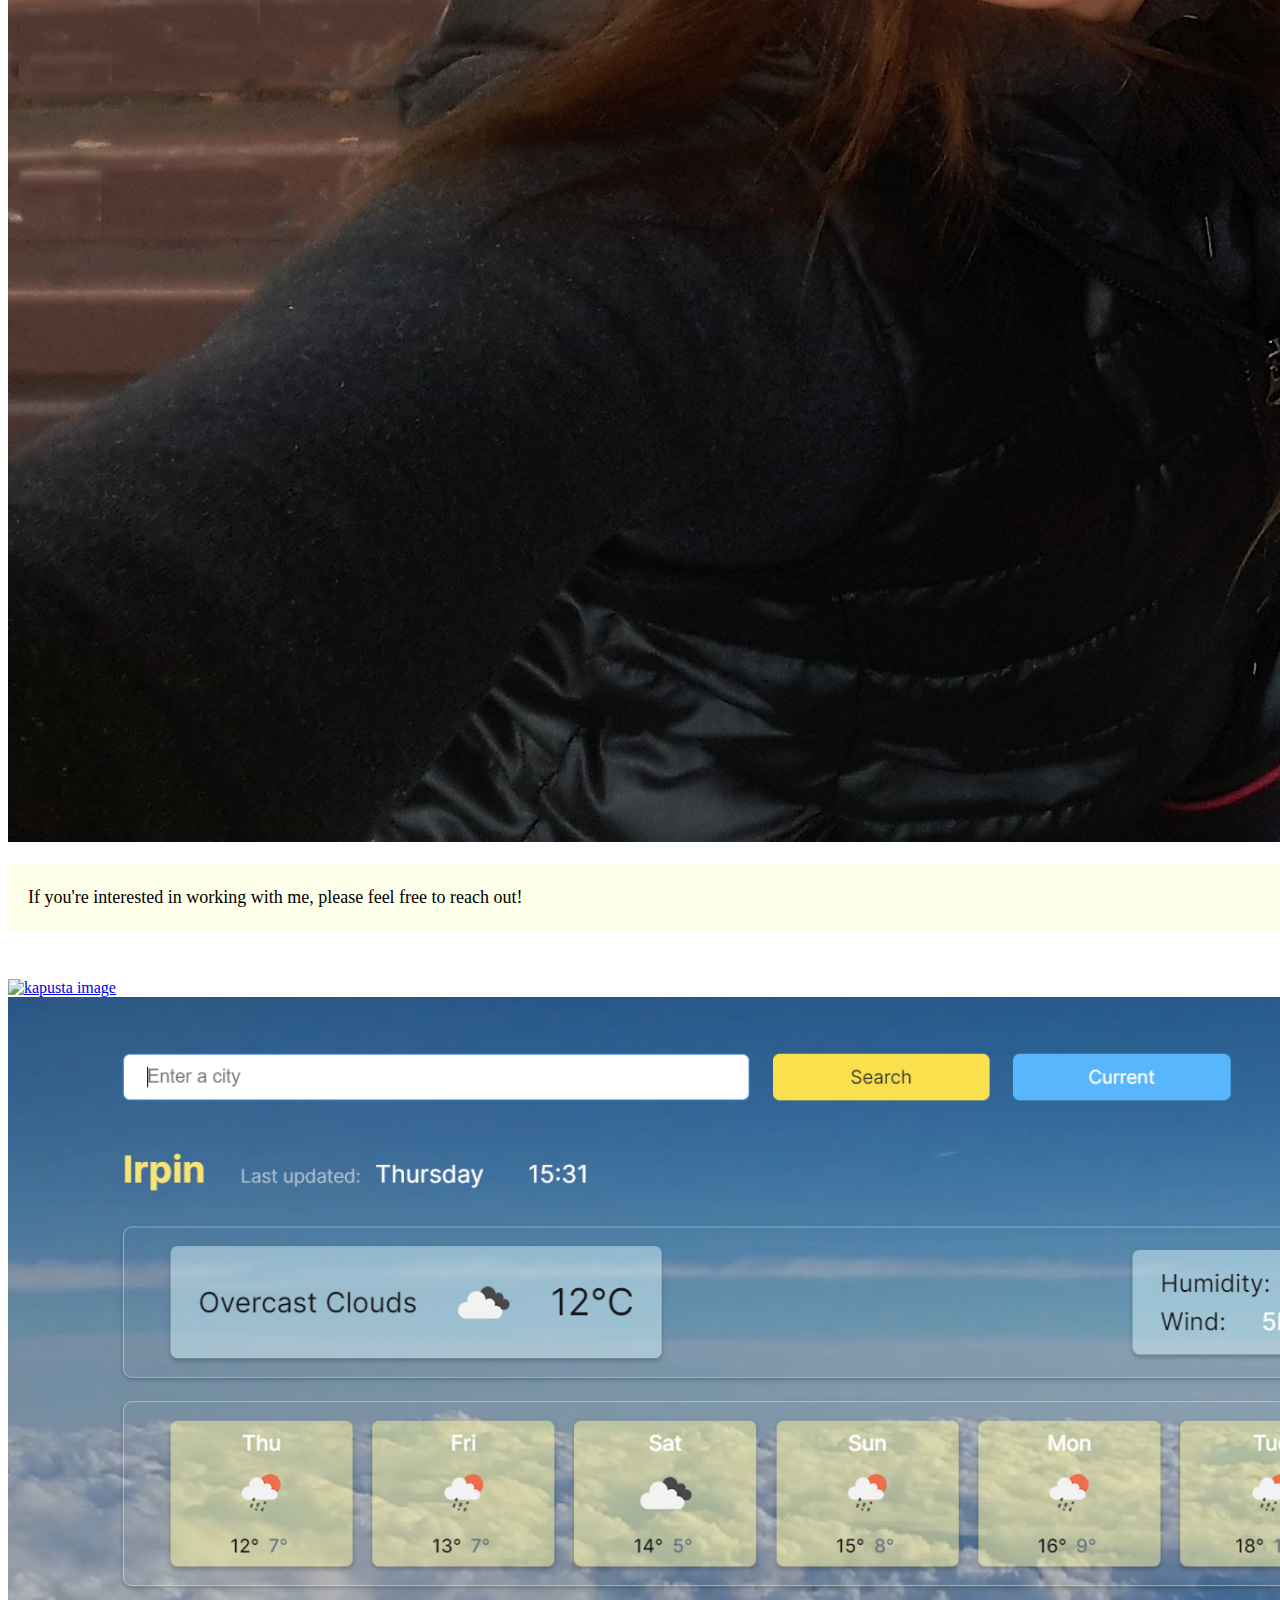
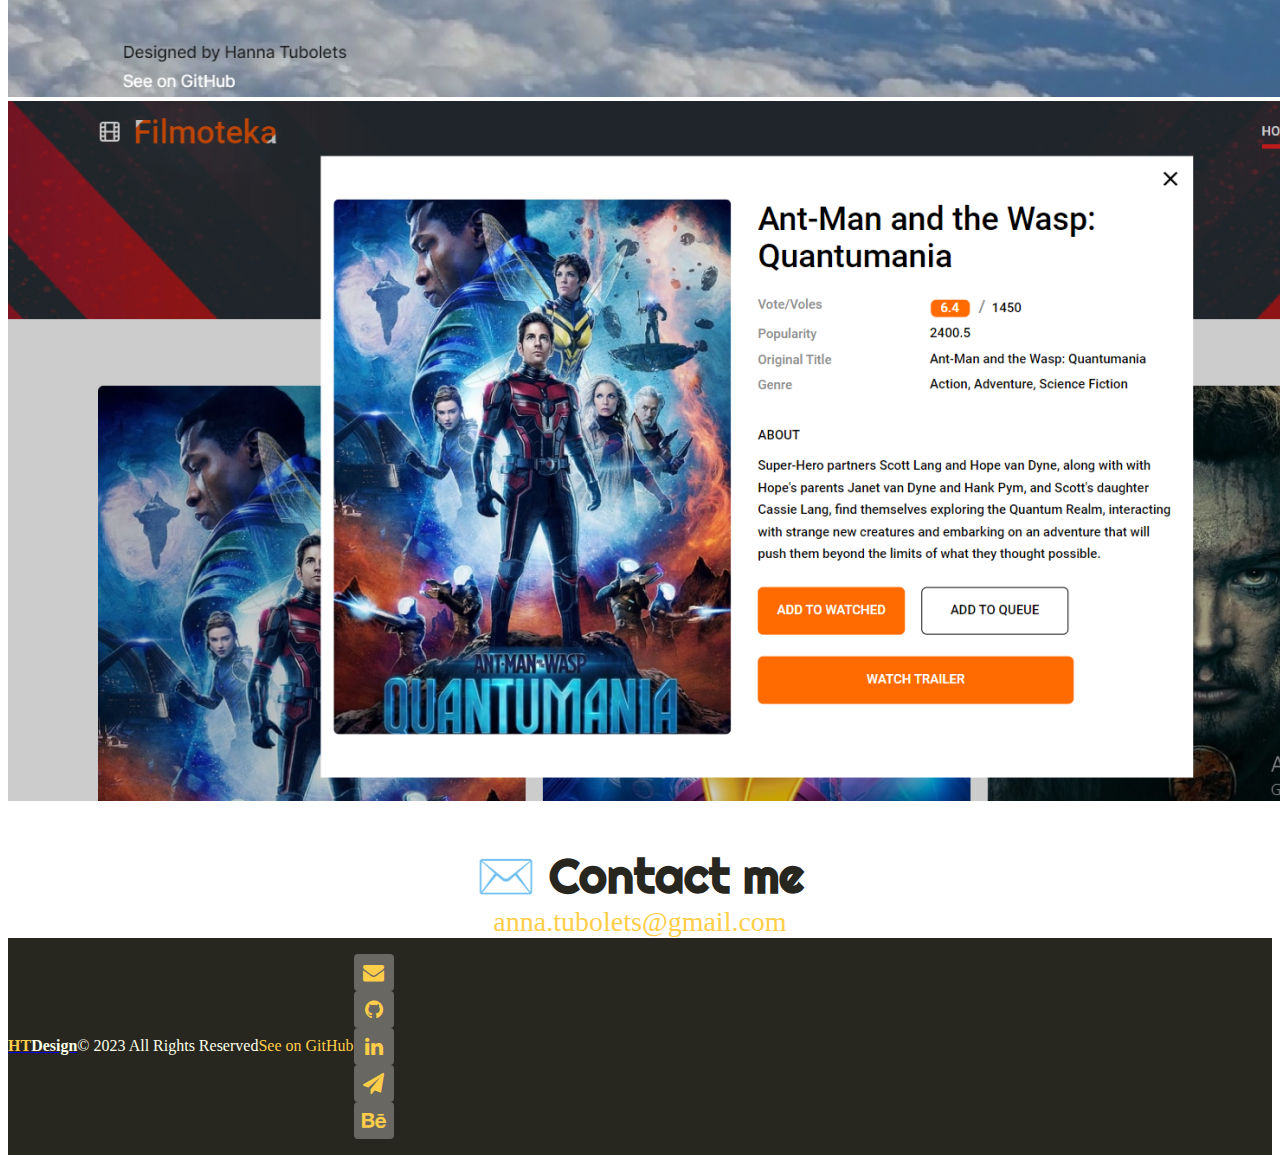
==== commit 578a797f: "Added Behance link" ====
--- a/about.html
+++ b/about.html
@@ -256,6 +256,13 @@
               title="Hanna Tubolets Telegram link"
               ><i class="fa fa-solid fa-paper-plane"></i
             ></a>
+            <a
+              href="https://www.behance.net/hannatubolets"
+              class="email-link text-decoration-none mx-2 social-link"
+              target="_blank"
+              title="Hanna Tubolets Behance link"
+              ><i class="fa fa-brands fa-behance"></i
+            ></a>
           </div>
         </div>
       </div>
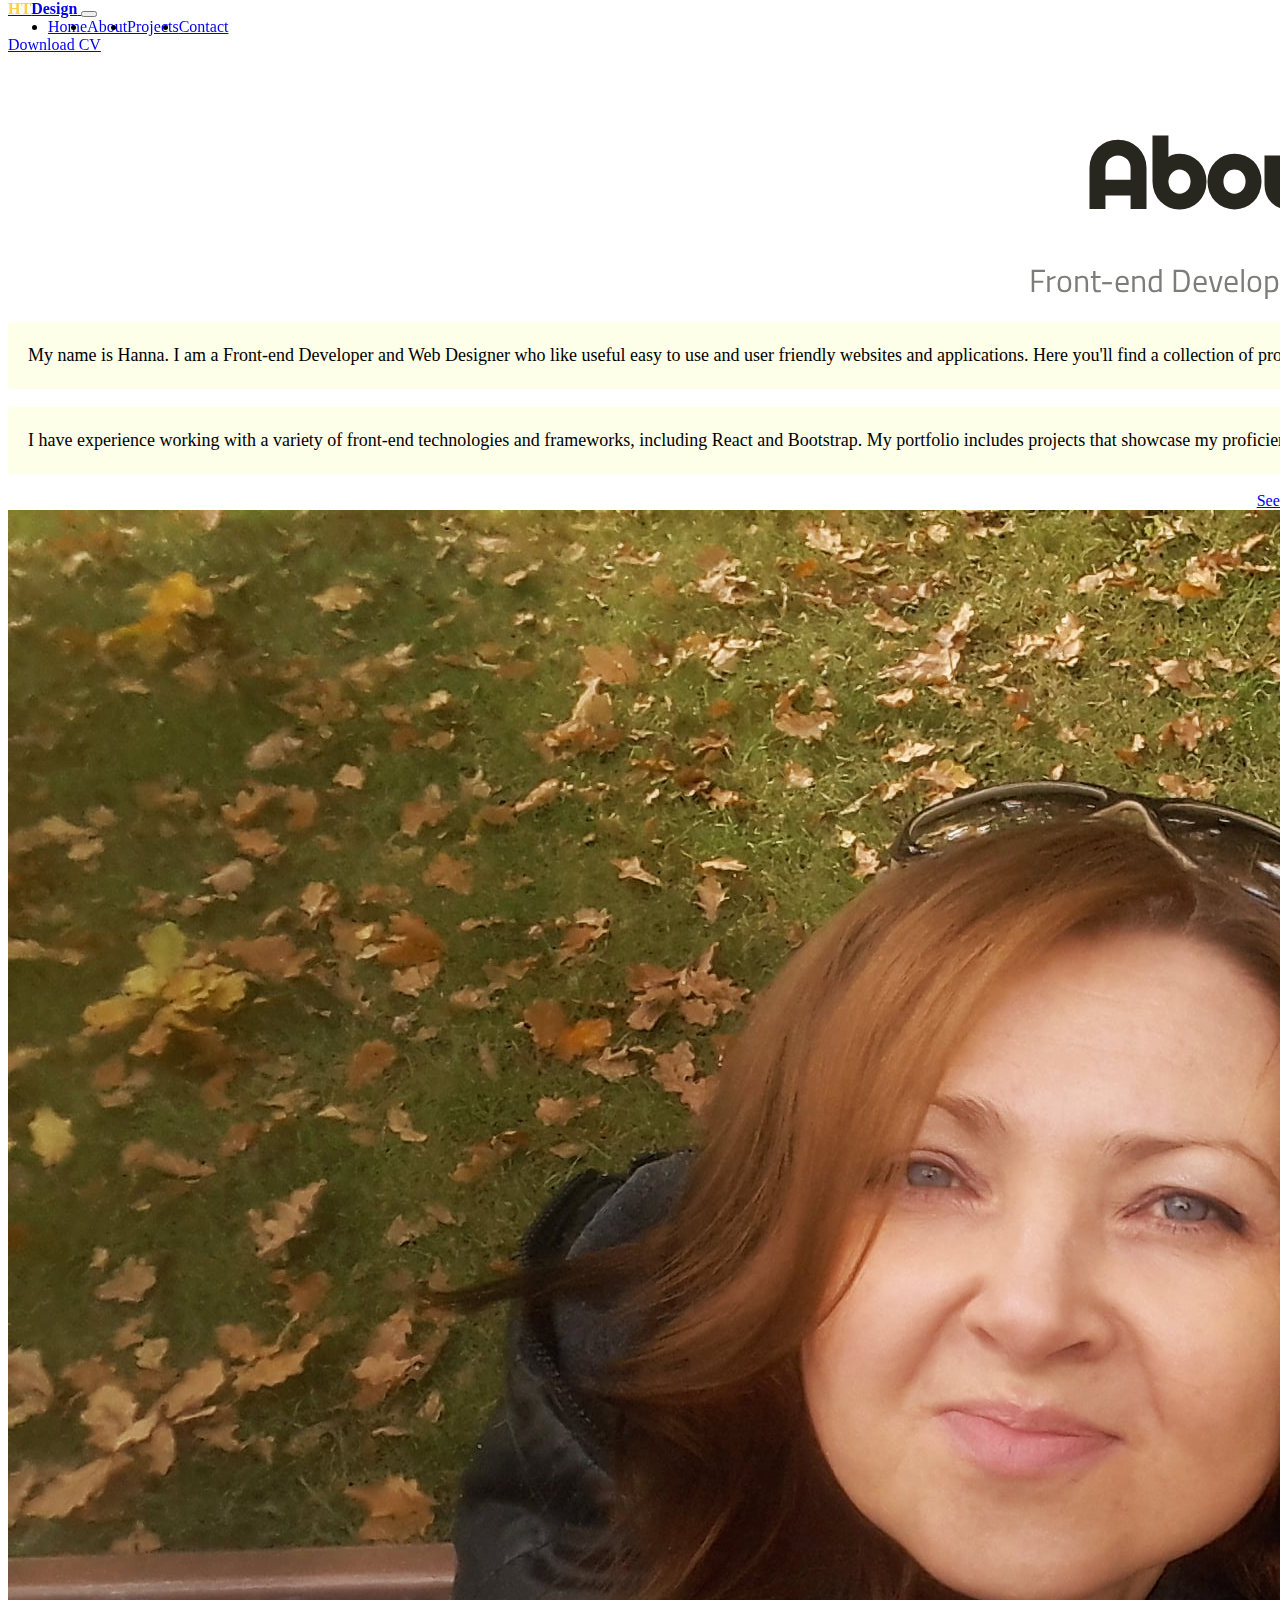
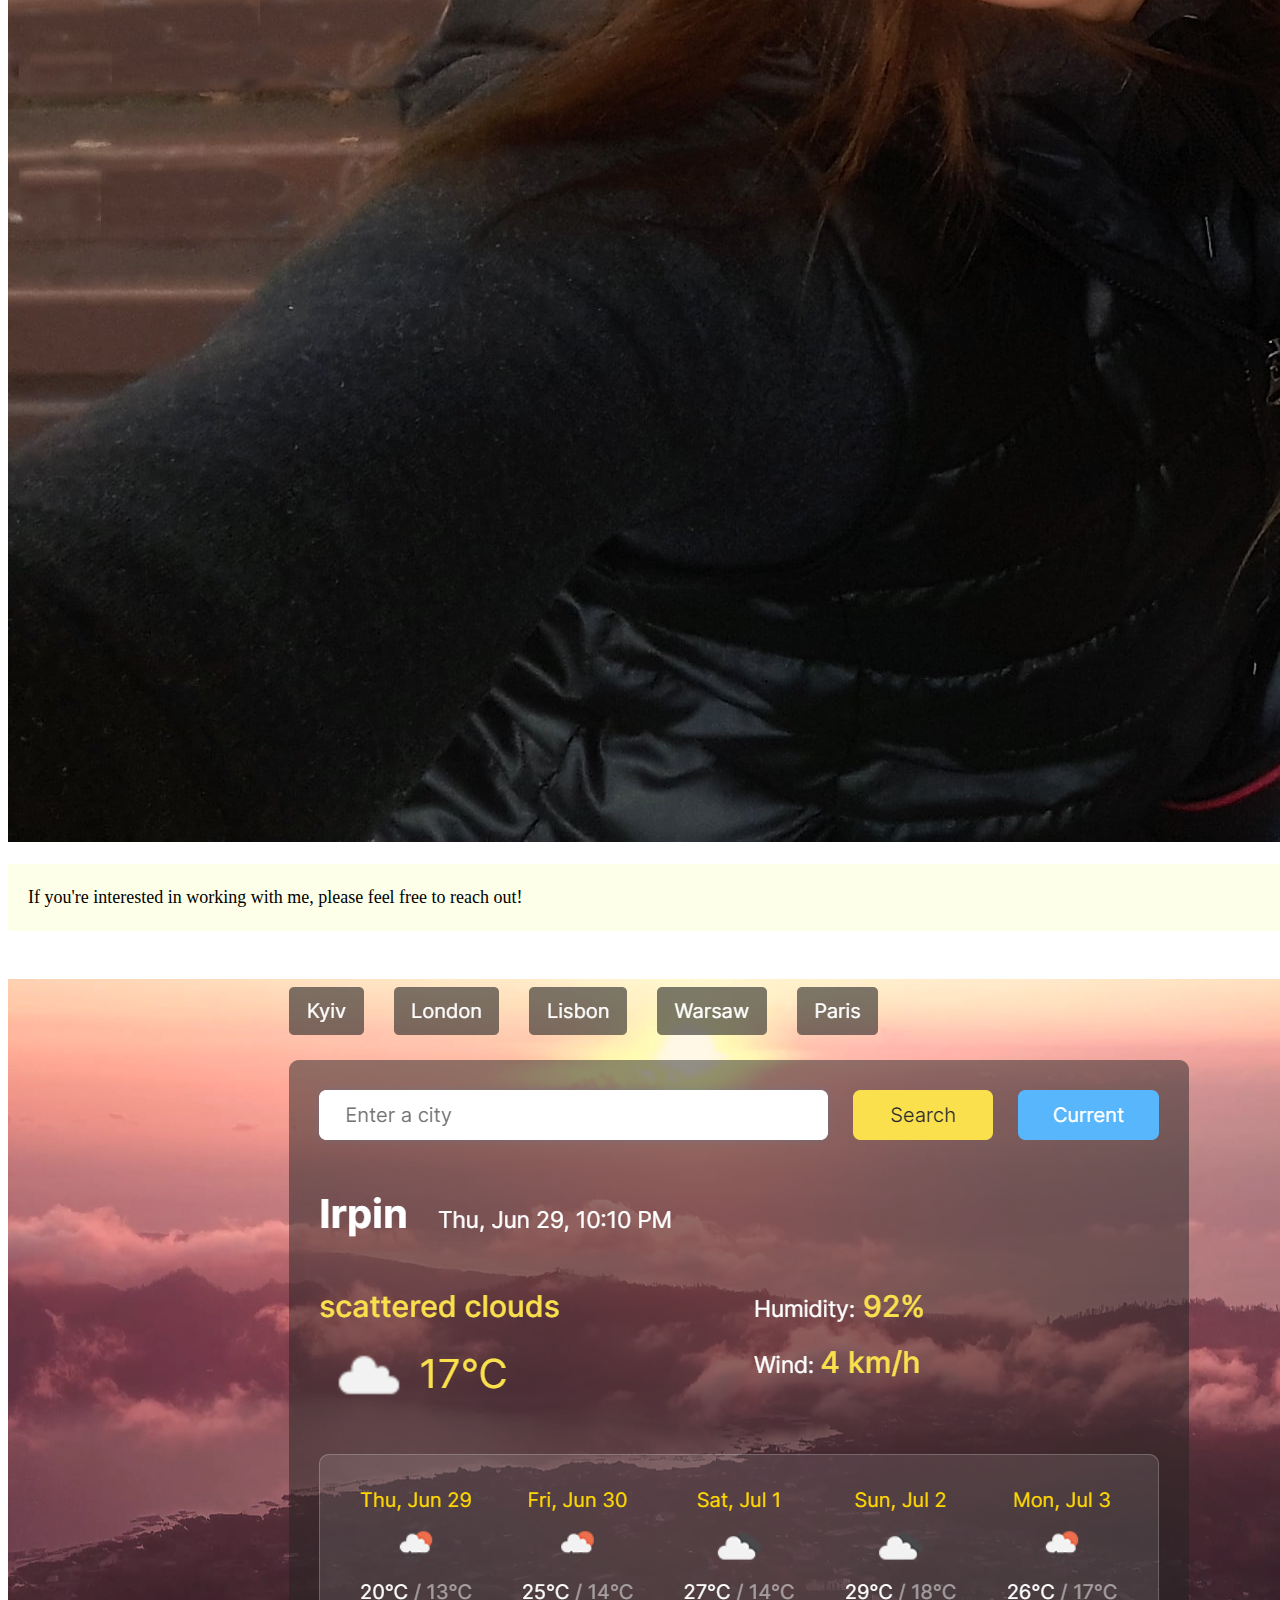
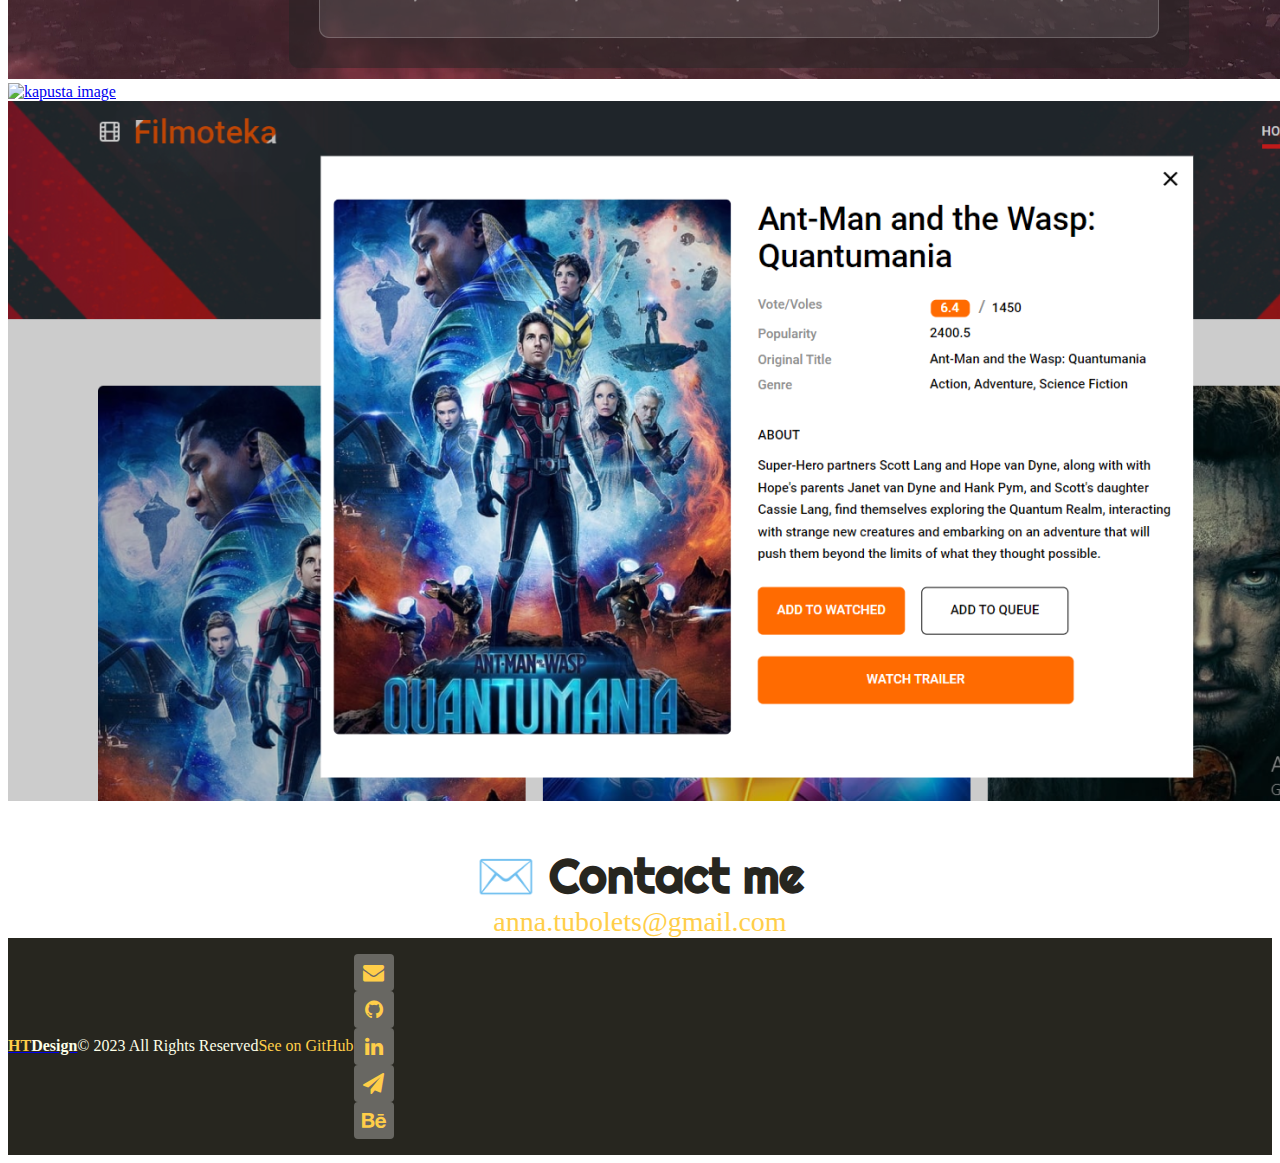
==== commit b61301c8: "Updated about page" ====
--- a/about.html
+++ b/about.html
@@ -153,6 +153,20 @@
         <div class="row">
           <div class="col-sm-4">
             <a
+              href="https://weather-react-app-eight.vercel.app/"
+              target="_blank"
+              title="weather app link"
+            >
+              <img
+                class="img-fluid rounded shadow p-2 mb-5 bg-body rounded"
+                src="/src/images/weather-react-img.png"
+                alt="weather image"
+              />
+            </a>
+          </div>
+
+          <div class="col-sm-4">
+            <a
               href="https://hannatubolets.github.io/kapusta-team-project/login"
               target="_blank"
               title="kapusta app link"
@@ -161,20 +175,6 @@
                 class="img-fluid rounded shadow p-2 mb-5 bg-body rounded"
                 src="/src/images/Kapusta-img.png"
                 alt="kapusta image"
-              />
-            </a>
-          </div>
-
-          <div class="col-sm-4">
-            <a
-              href="https://friendly-arithmetic-50e5c3.netlify.app/"
-              target="_blank"
-              title="weather app link"
-            >
-              <img
-                class="img-fluid rounded shadow p-2 mb-5 bg-body rounded"
-                src="/src/images/weather-img.png"
-                alt="weather image"
               />
             </a>
           </div>
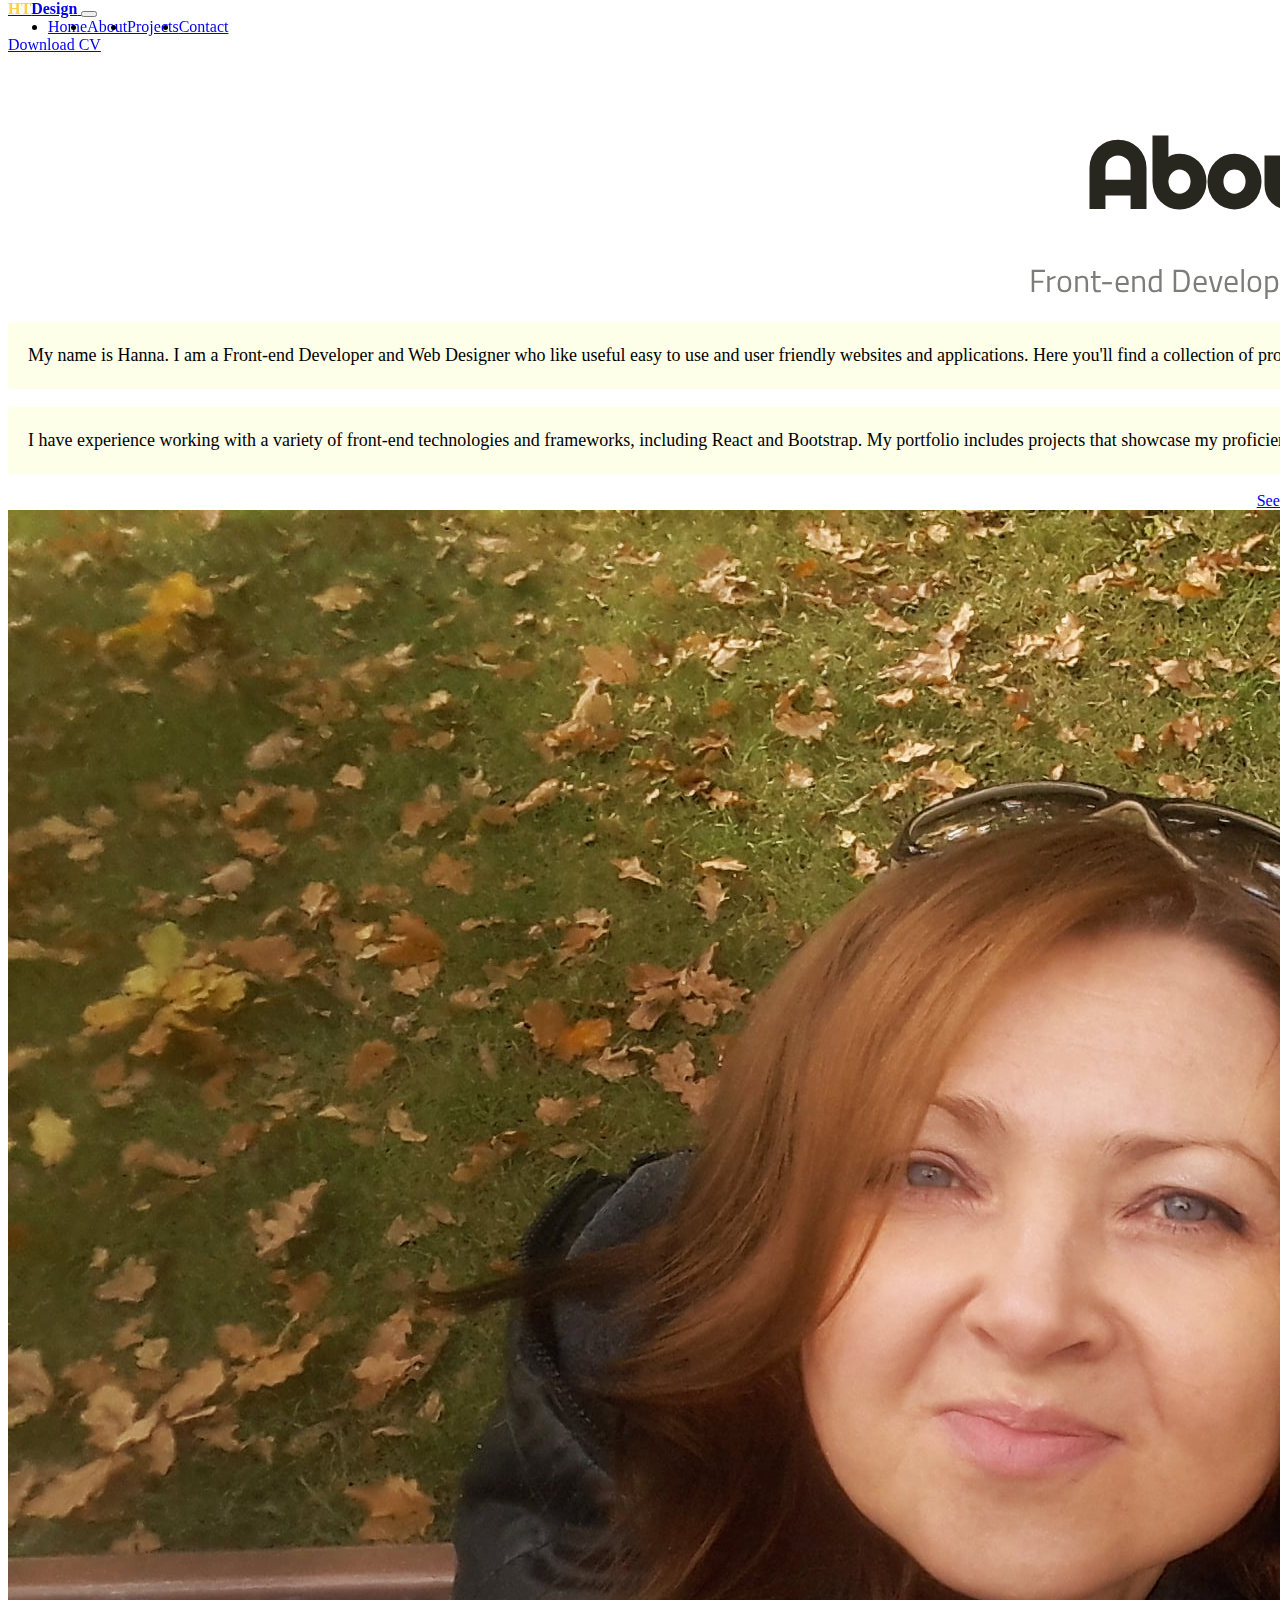
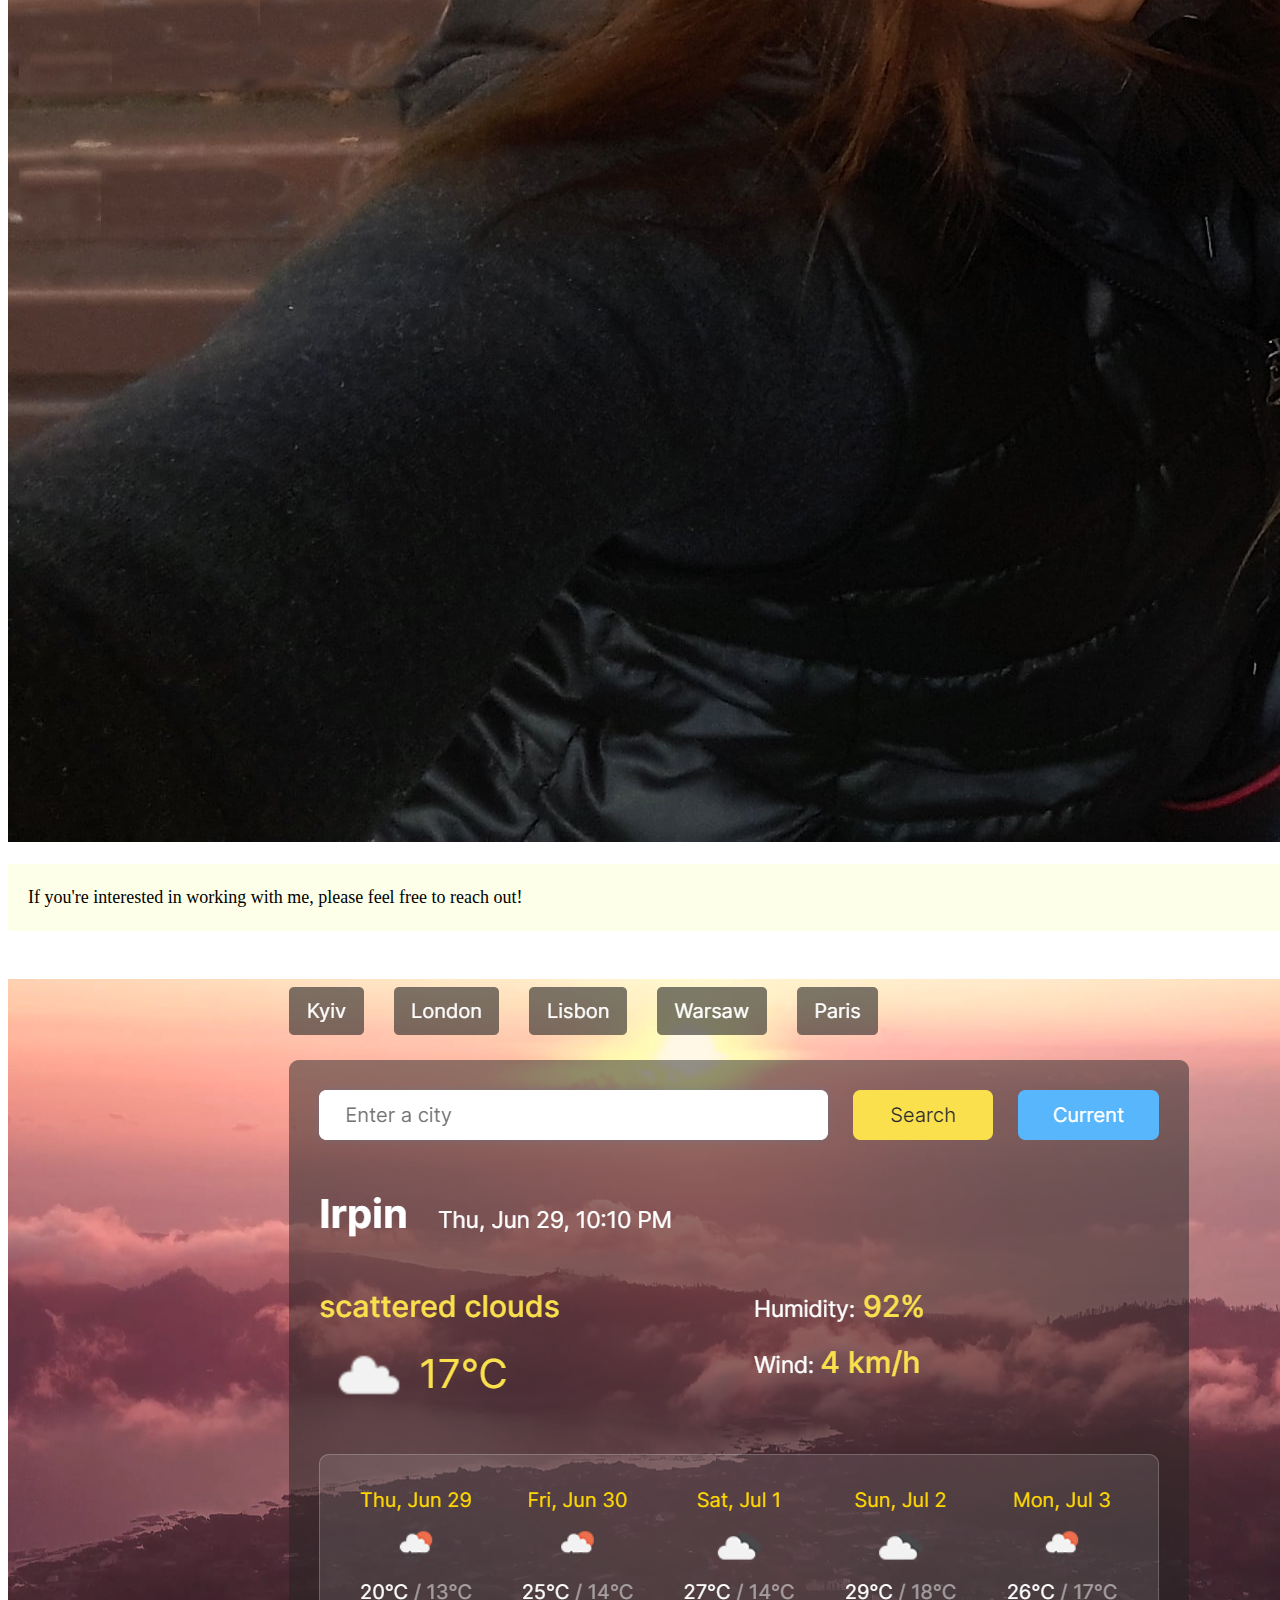
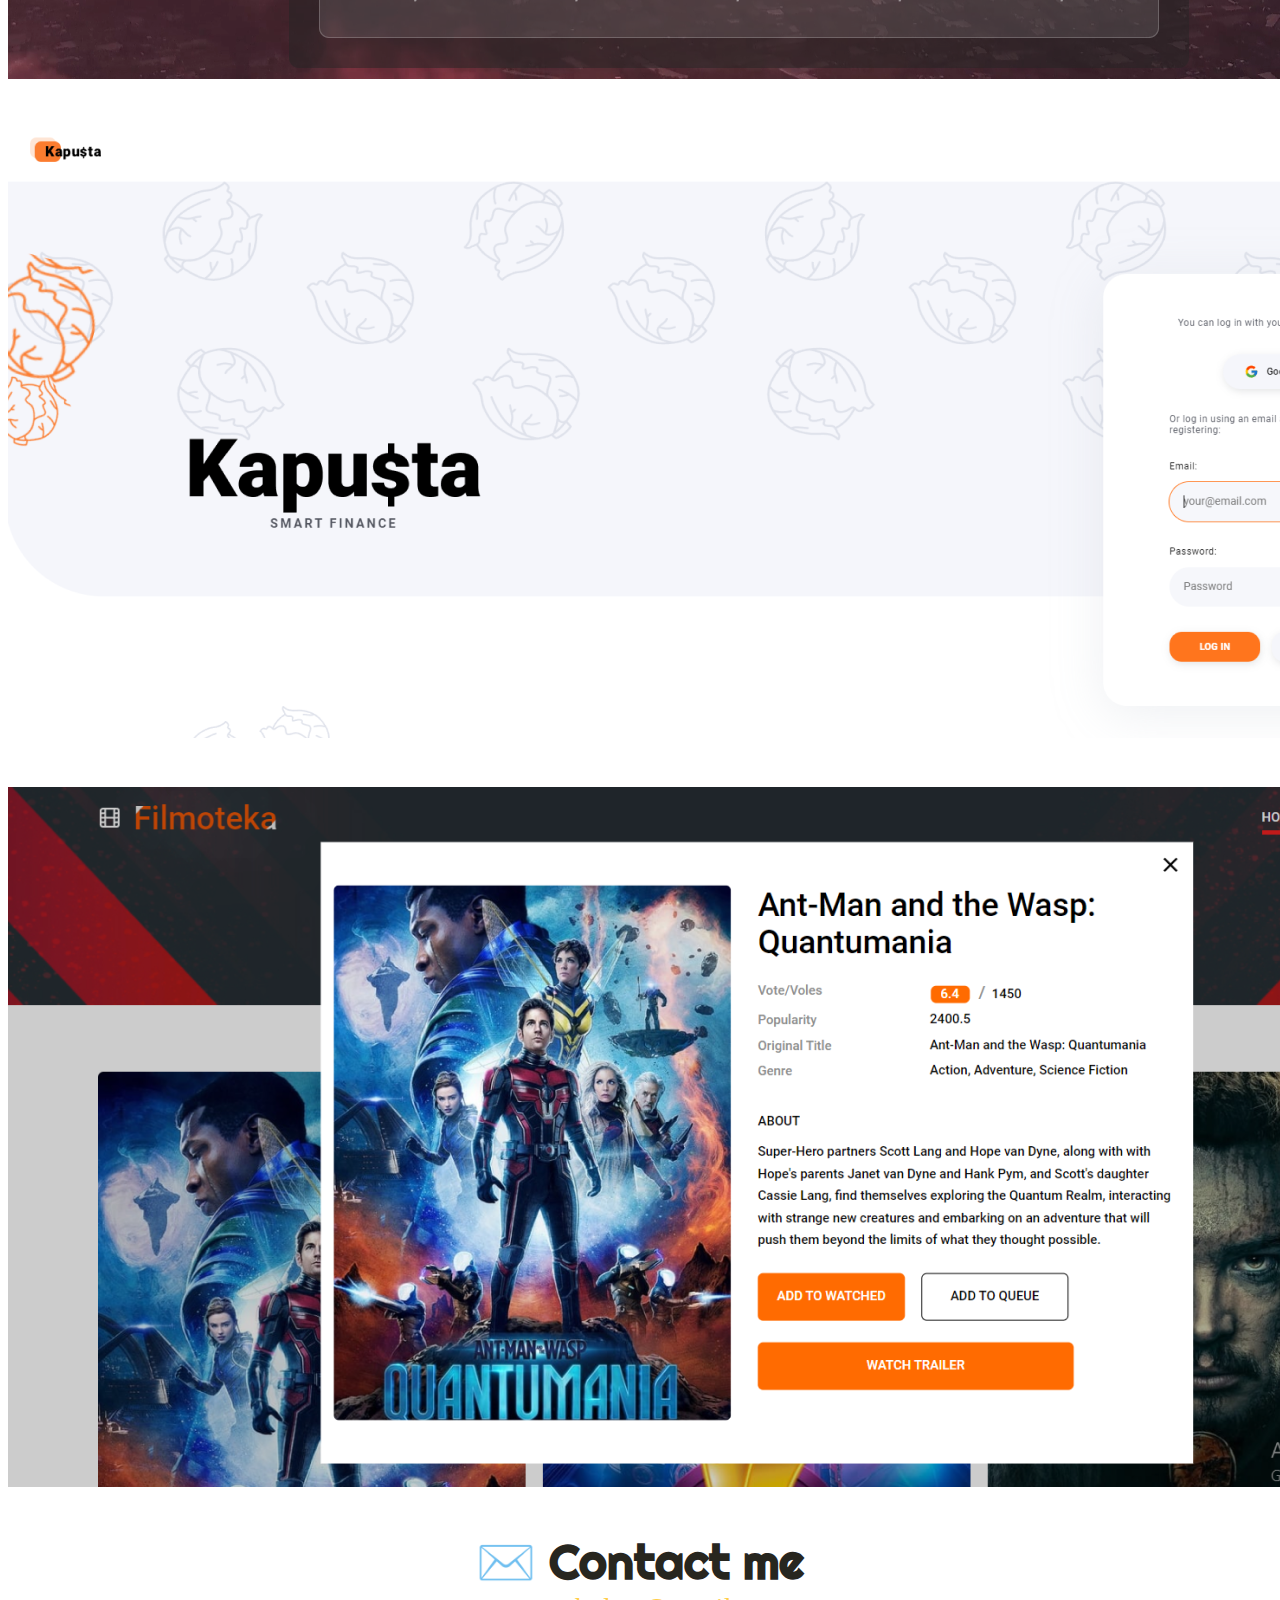
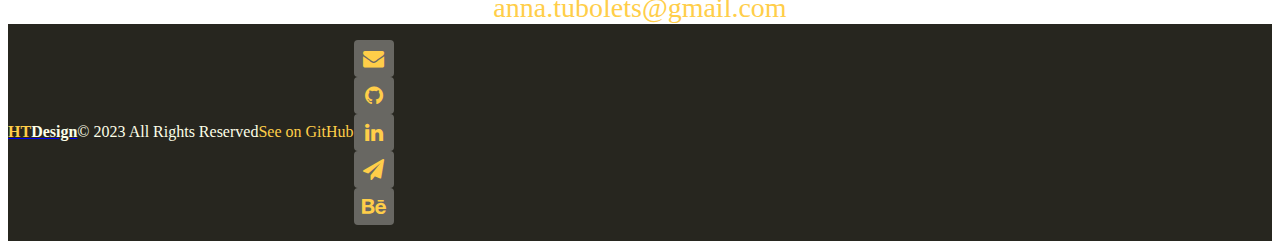
==== commit eea5e023: "Updated images names" ====
--- a/about.html
+++ b/about.html
@@ -85,7 +85,7 @@
             </ul>
           </div>
           <a
-            href="https://drive.google.com/file/d/18OqhcxaeWkLEpW-Mv34bX12qtZDySFBs/view?usp=sharing"
+            href="https://drive.google.com/file/d/1bjF4UwLlNBhZ7jaFaafOJKZ1jPkoCqdZ/view?usp=sharing"
             class="btn btn-outline-warning px-4"
             download=""
             target="_blank"
@@ -173,7 +173,7 @@
             >
               <img
                 class="img-fluid rounded shadow p-2 mb-5 bg-body rounded"
-                src="/src/images/Kapusta-img.png"
+                src="/src/images/kapusta-img.png"
                 alt="kapusta image"
               />
             </a>
